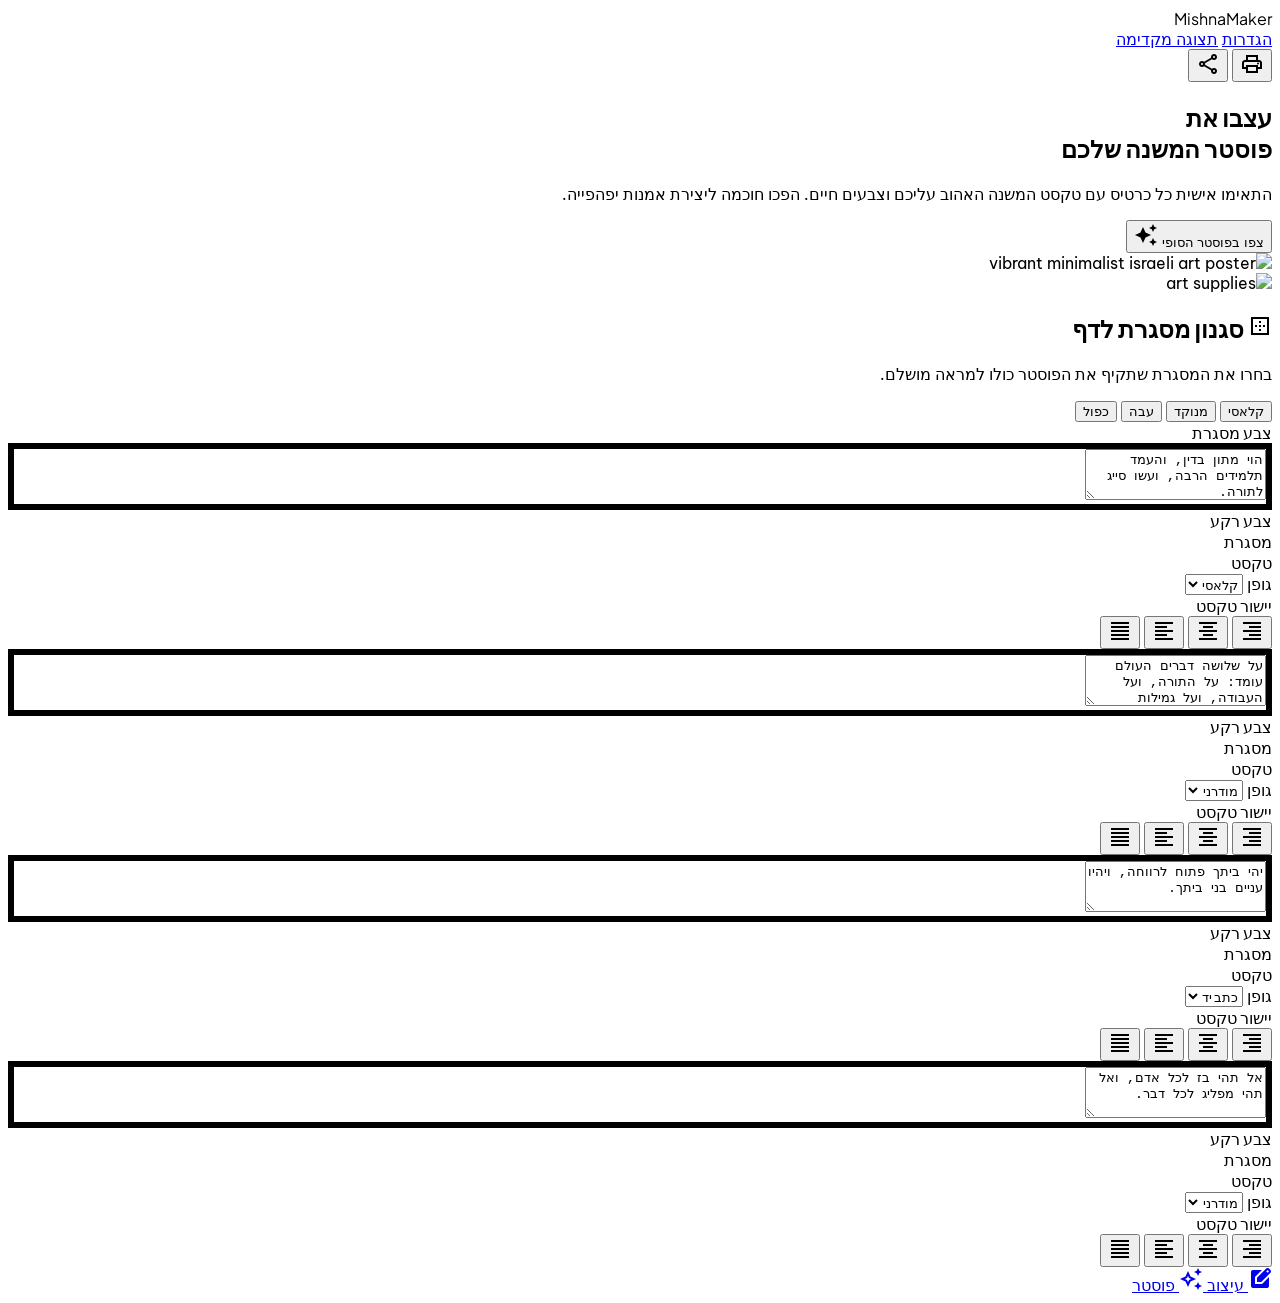
==== index.html @ 0f54ed02 "Initial commit" ====
<!DOCTYPE html>

<html dir="rtl" lang="he"><head>
<meta charset="utf-8"/>
<meta content="width=device-width, initial-scale=1.0" name="viewport"/>
<title>MishnaMaker Settings</title>
<script src="https://cdn.tailwindcss.com?plugins=forms,container-queries"></script>
<link href="https://fonts.googleapis.com/css2?family=Plus+Jakarta+Sans:wght@400;500;600;700;800&amp;family=Be+Vietnam+Pro:wght@400;500;600;700&amp;display=swap" rel="stylesheet"/>
<link href="https://fonts.googleapis.com/css2?family=Material+Symbols+Outlined:wght,FILL@100..700,0..1&amp;display=swap" rel="stylesheet"/>
<link rel="stylesheet" href="style.css">
</head>
<body class="bg-background text-on-background min-h-screen pb-32">
<!-- TopAppBar -->
<header class="bg-[#e7ffc2] dark:bg-slate-900 flex justify-between items-center px-8 py-4 w-full sticky top-0 z-40">
<div class="text-2xl font-black text-[#1f3400] dark:text-[#e7ffc2] headline-font">
        MishnaMaker
    </div>
<nav class="hidden md:flex gap-8 items-center">
<a class="font-['Plus_Jakarta_Sans'] font-bold text-lg tracking-tight text-[#3A86FF] border-b-4 border-[#3A86FF] pb-1 hover:scale-105 transition-transform duration-150" href="#">הגדרות</a>
<a class="font-['Plus_Jakarta_Sans'] font-bold text-lg tracking-tight text-[#1f3400] dark:text-slate-400 opacity-70 hover:scale-105 hover:opacity-100 transition-transform duration-150" href="#">תצוגה מקדימה</a>
</nav>
<div class="flex items-center gap-4">
<button class="text-[#3A86FF] p-2 hover:scale-105 transition-transform">
<span class="material-symbols-outlined" data-icon="print">print</span>
</button>
<button class="text-[#3A86FF] p-2 hover:scale-105 transition-transform">
<span class="material-symbols-outlined" data-icon="share">share</span>
</button>
</div>
</header>
<main class="max-w-7xl mx-auto px-6 pt-12 space-y-12">
<!-- Hero Section -->
<section class="flex flex-col md:flex-row items-center gap-12 bg-surface-container-low rounded-xl p-12 overflow-hidden relative">
<div class="flex-1 space-y-6 z-10">
<h1 class="text-5xl md:text-7xl font-extrabold headline-font text-on-background tracking-tight leading-tight">
                עצבו את <br/><span class="text-primary">פוסטר המשנה שלכם</span>
</h1>
<p class="text-xl text-on-surface-variant max-w-lg">
                התאימו אישית כל כרטיס עם טקסט המשנה האהוב עליכם וצבעים חיים. הפכו חוכמה ליצירת אמנות יפהפייה.
            </p>
<button class="bg-gradient-to-br from-primary to-primary-dim text-on-primary font-bold px-10 py-5 rounded-full text-xl shadow-xl hover:scale-105 transition-transform flex items-center gap-3">
                צפו בפוסטר הסופי
                <span class="material-symbols-outlined" data-icon="auto_awesome" style="font-variation-settings: 'FILL' 1;">auto_awesome</span>
</button>
</div>
<div class="flex-1 w-full relative">
<div class="w-full h-80 rounded-xl overflow-hidden shadow-2xl rotate-3 bg-surface-container-highest flex items-center justify-center p-8 border-4 border-outline-variant/20">
<img alt="vibrant minimalist israeli art poster" class="w-full h-full object-cover rounded-lg shadow-inner" src="https://lh3.googleusercontent.com/aida-public/[base64]"/>
</div>
<div class="absolute -bottom-6 -left-6 w-48 h-48 rounded-xl overflow-hidden shadow-2xl -rotate-6 border-8 border-white bg-white">
<img alt="art supplies" class="w-full h-full object-cover" src="https://lh3.googleusercontent.com/aida-public/[base64]"/>
</div>
</div>
</section>
<!-- Page Border Style Section -->
<section class="bg-surface-container-lowest p-8 rounded-xl shadow-lg border-2 border-outline-variant/10">
<div class="flex flex-col md:flex-row items-center gap-8">
<div class="flex-1 space-y-4">
<h2 class="text-2xl font-bold headline-font text-on-background flex items-center gap-2">
<span class="material-symbols-outlined text-primary">border_outer</span>
                    סגנון מסגרת לדף
                </h2>
<p class="text-on-surface-variant">בחרו את המסגרת שתקיף את הפוסטר כולו למראה מושלם.</p>
<div class="flex flex-wrap gap-4 pt-2">
<button class="flex flex-col items-center gap-2 p-4 rounded-xl border-4 border-primary bg-primary-container/20 transition-all hover:scale-105">
<div class="w-16 h-12 border-4 border-primary rounded-sm"></div>
<span class="font-bold text-sm">קלאסי</span>
</button>
<button class="flex flex-col items-center gap-2 p-4 rounded-xl border-2 border-outline-variant hover:border-primary transition-all hover:scale-105">
<div class="w-16 h-12 border-4 border-dotted border-secondary rounded-sm"></div>
<span class="font-bold text-sm text-on-surface-variant">מנוקד</span>
</button>
<button class="flex flex-col items-center gap-2 p-4 rounded-xl border-2 border-outline-variant hover:border-primary transition-all hover:scale-105">
<div class="w-16 h-12 border-8 border-tertiary rounded-sm"></div>
<span class="font-bold text-sm text-on-surface-variant">עבה</span>
</button>
<button class="flex flex-col items-center gap-2 p-4 rounded-xl border-2 border-outline-variant hover:border-primary transition-all hover:scale-105">
<div class="w-16 h-12 border-double border-4 border-on-background rounded-sm"></div>
<span class="font-bold text-sm text-on-surface-variant">כפול</span>
</button>
</div>
</div>
<div class="w-full md:w-1/4 space-y-4">
<div class="space-y-2">
<label class="text-xs font-bold uppercase headline-font text-on-surface-variant">צבע מסגרת</label>
<div class="flex gap-2 flex-wrap">
<div class="w-10 h-10 rounded-full bg-primary border-4 border-white shadow-sm cursor-pointer"></div>
<div class="w-10 h-10 rounded-full bg-secondary cursor-pointer"></div>
<div class="w-10 h-10 rounded-full bg-tertiary cursor-pointer"></div>
<div class="w-10 h-10 rounded-full bg-outline cursor-pointer"></div>
</div>
</div>
</div>
</div>
</section>
<!-- Grid of Mishnah Cards -->
<div class="grid grid-cols-1 lg:grid-cols-2 gap-12">
<!-- Card 1 -->
<div class="bg-surface-container-lowest p-8 rounded-xl shadow-lg border-2 border-outline-variant/10 flex flex-col gap-8 transition-all hover:shadow-2xl">
<div class="mishnah-preview bg-secondary-container border-secondary rounded-xl p-8 min-h-[200px] flex items-center justify-center text-center">
<textarea class="bg-transparent border-none focus:ring-0 text-3xl font-headline font-bold text-on-secondary-container w-full resize-none text-center h-full" rows="3">הוי מתון בדין, והעמד תלמידים הרבה, ועשו סייג לתורה.</textarea>
</div>
<div class="grid grid-cols-1 md:grid-cols-2 gap-4">
<div class="space-y-2">
<label class="text-xs font-bold uppercase headline-font text-on-surface-variant">צבע רקע</label>
<div class="flex gap-2 flex-wrap">
<div class="w-8 h-8 rounded-full bg-secondary-container border-2 border-secondary cursor-pointer"></div>
<div class="w-8 h-8 rounded-full bg-primary-container cursor-pointer"></div>
<div class="w-8 h-8 rounded-full bg-tertiary-container cursor-pointer"></div>
</div>
</div>
<div class="space-y-2">
<label class="text-xs font-bold uppercase headline-font text-on-surface-variant">מסגרת</label>
<div class="flex gap-2 flex-wrap">
<div class="w-8 h-8 rounded-lg border-4 border-secondary cursor-pointer"></div>
<div class="w-8 h-8 rounded-lg border-4 border-primary cursor-pointer"></div>
<div class="w-8 h-8 rounded-lg border-4 border-tertiary cursor-pointer"></div>
</div>
</div>
<div class="space-y-2">
<label class="text-xs font-bold uppercase headline-font text-on-surface-variant">טקסט</label>
<div class="flex gap-2 flex-wrap">
<div class="w-8 h-8 rounded-full bg-on-secondary-container cursor-pointer"></div>
<div class="w-8 h-8 rounded-full bg-on-primary-container cursor-pointer"></div>
<div class="w-8 h-8 rounded-full bg-on-background cursor-pointer"></div>
</div>
</div>
<div class="space-y-2">
<label class="text-xs font-bold uppercase headline-font text-on-surface-variant">גופן</label>
<select class="w-full bg-surface-container-low border-none rounded-lg text-sm font-bold headline-font py-2">
<option>קלאסי</option>
<option>מודרני</option>
<option>כתב יד</option>
</select>
</div><div class="space-y-2">
<label class="text-xs font-bold uppercase headline-font text-on-surface-variant">יישור טקסט</label>
<div class="flex gap-1">
<button class="p-1 rounded hover:bg-surface-container-low text-on-surface-variant" title="ימין"><span class="material-symbols-outlined text-sm">format_align_right</span></button>
<button class="p-1 rounded bg-primary-container text-primary" title="מרכז"><span class="material-symbols-outlined text-sm">format_align_center</span></button>
<button class="p-1 rounded hover:bg-surface-container-low text-on-surface-variant" title="שמאל"><span class="material-symbols-outlined text-sm">format_align_left</span></button>
<button class="p-1 rounded hover:bg-surface-container-low text-on-surface-variant" title="מיושר"><span class="material-symbols-outlined text-sm">format_align_justify</span></button>
</div>
</div>
</div>
</div>
<!-- Card 2 -->
<div class="bg-surface-container-lowest p-8 rounded-xl shadow-lg border-2 border-outline-variant/10 flex flex-col gap-8 transition-all hover:shadow-2xl translate-y-6">
<div class="mishnah-preview bg-primary-container border-primary rounded-xl p-8 min-h-[200px] flex items-center justify-center text-center">
<textarea class="bg-transparent border-none focus:ring-0 text-3xl font-headline font-bold text-on-primary-container w-full resize-none text-center h-full" rows="3">על שלושה דברים העולם עומד: על התורה, ועל העבודה, ועל גמילות חסדים.</textarea>
</div>
<div class="grid grid-cols-1 md:grid-cols-2 gap-4">
<div class="space-y-2">
<label class="text-xs font-bold uppercase headline-font text-on-surface-variant">צבע רקע</label>
<div class="flex gap-2 flex-wrap">
<div class="w-8 h-8 rounded-full bg-primary-container border-2 border-primary cursor-pointer"></div>
<div class="w-8 h-8 rounded-full bg-secondary-container cursor-pointer"></div>
<div class="w-8 h-8 rounded-full bg-tertiary-container cursor-pointer"></div>
</div>
</div>
<div class="space-y-2">
<label class="text-xs font-bold uppercase headline-font text-on-surface-variant">מסגרת</label>
<div class="flex gap-2 flex-wrap">
<div class="w-8 h-8 rounded-lg border-4 border-primary cursor-pointer"></div>
<div class="w-8 h-8 rounded-lg border-4 border-secondary cursor-pointer"></div>
<div class="w-8 h-8 rounded-lg border-4 border-on-background cursor-pointer"></div>
</div>
</div>
<div class="space-y-2">
<label class="text-xs font-bold uppercase headline-font text-on-surface-variant">טקסט</label>
<div class="flex gap-2 flex-wrap">
<div class="w-8 h-8 rounded-full bg-on-primary-container cursor-pointer"></div>
<div class="w-8 h-8 rounded-full bg-on-secondary-container cursor-pointer"></div>
<div class="w-8 h-8 rounded-full bg-on-surface cursor-pointer"></div>
</div>
</div>
<div class="space-y-2">
<label class="text-xs font-bold uppercase headline-font text-on-surface-variant">גופן</label>
<select class="w-full bg-surface-container-low border-none rounded-lg text-sm font-bold headline-font py-2">
<option>מודרני</option>
<option>קלאסי</option>
<option>כתב יד</option>
</select>
</div><div class="space-y-2">
<label class="text-xs font-bold uppercase headline-font text-on-surface-variant">יישור טקסט</label>
<div class="flex gap-1">
<button class="p-1 rounded hover:bg-surface-container-low text-on-surface-variant" title="ימין"><span class="material-symbols-outlined text-sm">format_align_right</span></button>
<button class="p-1 rounded bg-primary-container text-primary" title="מרכז"><span class="material-symbols-outlined text-sm">format_align_center</span></button>
<button class="p-1 rounded hover:bg-surface-container-low text-on-surface-variant" title="שמאל"><span class="material-symbols-outlined text-sm">format_align_left</span></button>
<button class="p-1 rounded hover:bg-surface-container-low text-on-surface-variant" title="מיושר"><span class="material-symbols-outlined text-sm">format_align_justify</span></button>
</div>
</div>
</div>
</div>
<!-- Card 3 -->
<div class="bg-surface-container-lowest p-8 rounded-xl shadow-lg border-2 border-outline-variant/10 flex flex-col gap-8 transition-all hover:shadow-2xl">
<div class="mishnah-preview bg-tertiary-container border-tertiary rounded-xl p-8 min-h-[200px] flex items-center justify-center text-center">
<textarea class="bg-transparent border-none focus:ring-0 text-3xl font-headline font-bold text-on-tertiary-container w-full resize-none text-center h-full" rows="3">יהי ביתך פתוח לרווחה, ויהיו עניים בני ביתך.</textarea>
</div>
<div class="grid grid-cols-1 md:grid-cols-2 gap-4">
<div class="space-y-2">
<label class="text-xs font-bold uppercase headline-font text-on-surface-variant">צבע רקע</label>
<div class="flex gap-2 flex-wrap">
<div class="w-8 h-8 rounded-full bg-tertiary-container border-2 border-tertiary cursor-pointer"></div>
<div class="w-8 h-8 rounded-full bg-surface-container-high cursor-pointer"></div>
<div class="w-8 h-8 rounded-full bg-error-container cursor-pointer"></div>
</div>
</div>
<div class="space-y-2">
<label class="text-xs font-bold uppercase headline-font text-on-surface-variant">מסגרת</label>
<div class="flex gap-2 flex-wrap">
<div class="w-8 h-8 rounded-lg border-4 border-tertiary cursor-pointer"></div>
<div class="w-8 h-8 rounded-lg border-4 border-outline cursor-pointer"></div>
<div class="w-8 h-8 rounded-lg border-4 border-secondary cursor-pointer"></div>
</div>
</div>
<div class="space-y-2">
<label class="text-xs font-bold uppercase headline-font text-on-surface-variant">טקסט</label>
<div class="flex gap-2 flex-wrap">
<div class="w-8 h-8 rounded-full bg-on-tertiary-container cursor-pointer"></div>
<div class="w-8 h-8 rounded-full bg-on-background cursor-pointer"></div>
<div class="w-8 h-8 rounded-full bg-primary-dim cursor-pointer"></div>
</div>
</div>
<div class="space-y-2">
<label class="text-xs font-bold uppercase headline-font text-on-surface-variant">גופן</label>
<select class="w-full bg-surface-container-low border-none rounded-lg text-sm font-bold headline-font py-2">
<option>כתב יד</option>
<option>קלאסי</option>
<option>מודרני</option>
</select>
</div><div class="space-y-2">
<label class="text-xs font-bold uppercase headline-font text-on-surface-variant">יישור טקסט</label>
<div class="flex gap-1">
<button class="p-1 rounded hover:bg-surface-container-low text-on-surface-variant" title="ימין"><span class="material-symbols-outlined text-sm">format_align_right</span></button>
<button class="p-1 rounded bg-primary-container text-primary" title="מרכז"><span class="material-symbols-outlined text-sm">format_align_center</span></button>
<button class="p-1 rounded hover:bg-surface-container-low text-on-surface-variant" title="שמאל"><span class="material-symbols-outlined text-sm">format_align_left</span></button>
<button class="p-1 rounded hover:bg-surface-container-low text-on-surface-variant" title="מיושר"><span class="material-symbols-outlined text-sm">format_align_justify</span></button>
</div>
</div>
</div>
</div>
<!-- Card 4 -->
<div class="bg-surface-container-lowest p-8 rounded-xl shadow-lg border-2 border-outline-variant/10 flex flex-col gap-8 transition-all hover:shadow-2xl translate-y-6">
<div class="mishnah-preview bg-surface-container-high border-outline rounded-xl p-8 min-h-[200px] flex items-center justify-center text-center">
<textarea class="bg-transparent border-none focus:ring-0 text-3xl font-headline font-bold text-on-surface-variant w-full resize-none text-center h-full" rows="3">אל תהי בז לכל אדם, ואל תהי מפליג לכל דבר.</textarea>
</div>
<div class="grid grid-cols-1 md:grid-cols-2 gap-4">
<div class="space-y-2">
<label class="text-xs font-bold uppercase headline-font text-on-surface-variant">צבע רקע</label>
<div class="flex gap-2 flex-wrap">
<div class="w-8 h-8 rounded-full bg-surface-container-high border-2 border-outline cursor-pointer"></div>
<div class="w-8 h-8 rounded-full bg-secondary-fixed cursor-pointer"></div>
<div class="w-8 h-8 rounded-full bg-primary-fixed cursor-pointer"></div>
</div>
</div>
<div class="space-y-2">
<label class="text-xs font-bold uppercase headline-font text-on-surface-variant">מסגרת</label>
<div class="flex gap-2 flex-wrap">
<div class="w-8 h-8 rounded-lg border-4 border-outline cursor-pointer"></div>
<div class="w-8 h-8 rounded-lg border-4 border-primary cursor-pointer"></div>
<div class="w-8 h-8 rounded-lg border-4 border-secondary cursor-pointer"></div>
</div>
</div>
<div class="space-y-2">
<label class="text-xs font-bold uppercase headline-font text-on-surface-variant">טקסט</label>
<div class="flex gap-2 flex-wrap">
<div class="w-8 h-8 rounded-full bg-on-surface-variant cursor-pointer"></div>
<div class="w-8 h-8 rounded-full bg-on-primary-fixed cursor-pointer"></div>
<div class="w-8 h-8 rounded-full bg-on-background cursor-pointer"></div>
</div>
</div>
<div class="space-y-2">
<label class="text-xs font-bold uppercase headline-font text-on-surface-variant">גופן</label>
<select class="w-full bg-surface-container-low border-none rounded-lg text-sm font-bold headline-font py-2">
<option>מודרני</option>
<option>קלאסי</option>
<option>כתב יד</option>
</select>
</div><div class="space-y-2">
<label class="text-xs font-bold uppercase headline-font text-on-surface-variant">יישור טקסט</label>
<div class="flex gap-1">
<button class="p-1 rounded hover:bg-surface-container-low text-on-surface-variant" title="ימין"><span class="material-symbols-outlined text-sm">format_align_right</span></button>
<button class="p-1 rounded bg-primary-container text-primary" title="מרכז"><span class="material-symbols-outlined text-sm">format_align_center</span></button>
<button class="p-1 rounded hover:bg-surface-container-low text-on-surface-variant" title="שמאל"><span class="material-symbols-outlined text-sm">format_align_left</span></button>
<button class="p-1 rounded hover:bg-surface-container-low text-on-surface-variant" title="מיושר"><span class="material-symbols-outlined text-sm">format_align_justify</span></button>
</div>
</div>
</div>
</div>
</div>
</main>
<!-- BottomNavBar -->
<nav class="md:hidden fixed bottom-0 left-0 w-full z-50 flex justify-around items-center px-6 pb-6 pt-2 bg-white/70 dark:bg-slate-900/70 backdrop-blur-xl shadow-[0_-20px_40px_rgba(31,52,0,0.08)] rounded-t-[3rem]">
<a class="flex flex-col items-center justify-center bg-[#b0ff35] text-[#1f3400] rounded-full px-6 py-2 transition-colors font-['Plus_Jakarta_Sans'] font-bold text-[10px] uppercase" href="#">
<span class="material-symbols-outlined" data-icon="edit_square" style="font-variation-settings: 'FILL' 1;">edit_square</span>
<span>עיצוב</span>
</a>
<a class="flex flex-col items-center justify-center text-[#1f3400] opacity-40 hover:bg-[#d3ff95] transition-colors font-['Plus_Jakarta_Sans'] font-bold text-[10px] uppercase" href="#">
<span class="material-symbols-outlined" data-icon="auto_awesome">auto_awesome</span>
<span>פוסטר</span>
</a>
</nav>
<script src="script.js"></script>
</body></html>
---- style.css ----
body { font-family: 'Be Vietnam Pro', sans-serif; }
.headline-font { font-family: 'Plus Jakarta Sans', sans-serif; }
.material-symbols-outlined {
    font-variation-settings: 'FILL' 0, 'wght' 400, 'GRAD' 0, 'opsz' 24;
}
.mishnah-preview {
    border-style: solid;
    border-width: 6px;
}
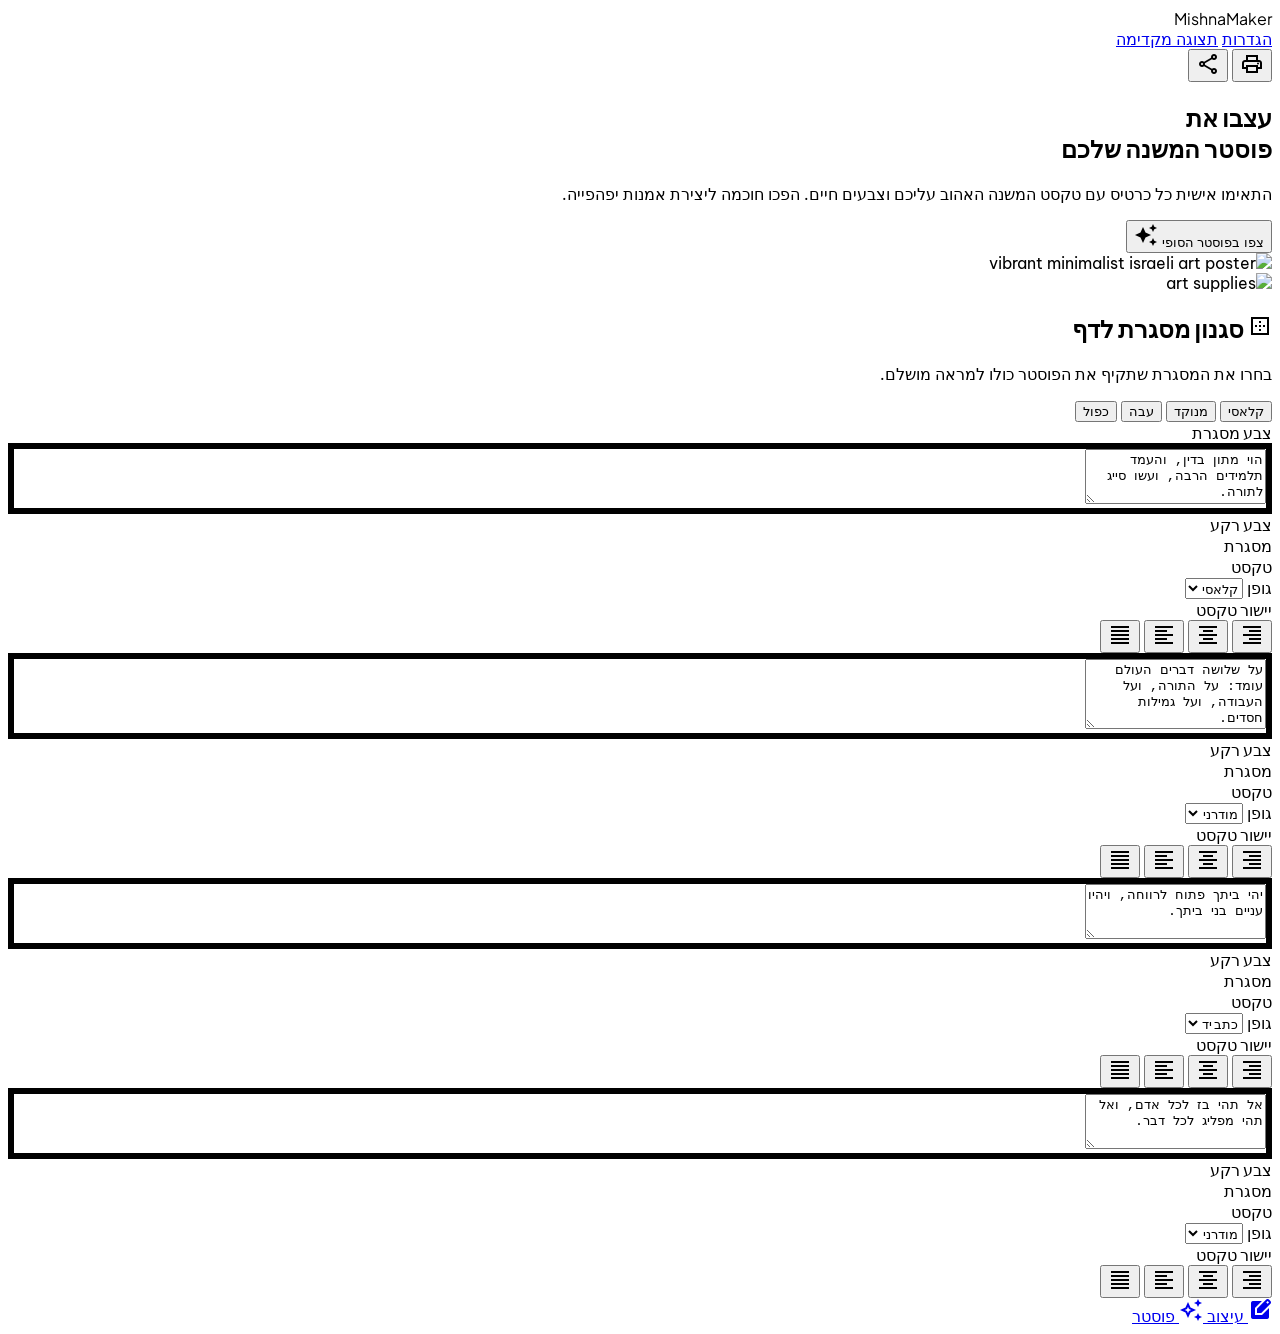
==== commit 8dc45e80: "Make page interactive" ====
--- a/index.html
+++ b/index.html
@@ -1,304 +1,310 @@
+
 <!DOCTYPE html>
-
-<html dir="rtl" lang="he"><head>
-<meta charset="utf-8"/>
-<meta content="width=device-width, initial-scale=1.0" name="viewport"/>
-<title>MishnaMaker Settings</title>
-<script src="https://cdn.tailwindcss.com?plugins=forms,container-queries"></script>
-<link href="https://fonts.googleapis.com/css2?family=Plus+Jakarta+Sans:wght@400;500;600;700;800&amp;family=Be+Vietnam+Pro:wght@400;500;600;700&amp;display=swap" rel="stylesheet"/>
-<link href="https://fonts.googleapis.com/css2?family=Material+Symbols+Outlined:wght,FILL@100..700,0..1&amp;display=swap" rel="stylesheet"/>
-<link rel="stylesheet" href="style.css">
+<html dir="rtl" lang="he">
+<head>
+    <meta charset="utf-8"/>
+    <meta content="width=device-width, initial-scale=1.0" name="viewport"/>
+    <title>MishnaMaker Settings</title>
+    <script src="https://cdn.tailwindcss.com?plugins=forms,container-queries"></script>
+    <link href="https://fonts.googleapis.com/css2?family=Plus+Jakarta+Sans:wght@400;500;600;700;800&family=Be+Vietnam+Pro:wght@400;500;600;700&display=swap" rel="stylesheet"/>
+    <link href="https://fonts.googleapis.com/css2?family=Material+Symbols+Outlined:wght,FILL@100..700,0..1&display=swap" rel="stylesheet"/>
+    <link rel="stylesheet" href="style.css">
 </head>
 <body class="bg-background text-on-background min-h-screen pb-32">
 <!-- TopAppBar -->
 <header class="bg-[#e7ffc2] dark:bg-slate-900 flex justify-between items-center px-8 py-4 w-full sticky top-0 z-40">
-<div class="text-2xl font-black text-[#1f3400] dark:text-[#e7ffc2] headline-font">
+    <div class="text-2xl font-black text-[#1f3400] dark:text-[#e7ffc2] headline-font">
         MishnaMaker
     </div>
-<nav class="hidden md:flex gap-8 items-center">
-<a class="font-['Plus_Jakarta_Sans'] font-bold text-lg tracking-tight text-[#3A86FF] border-b-4 border-[#3A86FF] pb-1 hover:scale-105 transition-transform duration-150" href="#">הגדרות</a>
-<a class="font-['Plus_Jakarta_Sans'] font-bold text-lg tracking-tight text-[#1f3400] dark:text-slate-400 opacity-70 hover:scale-105 hover:opacity-100 transition-transform duration-150" href="#">תצוגה מקדימה</a>
-</nav>
-<div class="flex items-center gap-4">
-<button class="text-[#3A86FF] p-2 hover:scale-105 transition-transform">
-<span class="material-symbols-outlined" data-icon="print">print</span>
-</button>
-<button class="text-[#3A86FF] p-2 hover:scale-105 transition-transform">
-<span class="material-symbols-outlined" data-icon="share">share</span>
-</button>
-</div>
+    <nav class="hidden md:flex gap-8 items-center">
+        <a class="font-['Plus_Jakarta_Sans'] font-bold text-lg tracking-tight text-[#3A86FF] border-b-4 border-[#3A86FF] pb-1 hover:scale-105 transition-transform duration-150" href="#">הגדרות</a>
+        <a class="font-['Plus_Jakarta_Sans'] font-bold text-lg tracking-tight text-[#1f3400] dark:text-slate-400 opacity-70 hover:scale-105 hover:opacity-100 transition-transform duration-150" href="print.html">תצוגה מקדימה</a>
+    </nav>
+    <div class="flex items-center gap-4">
+        <button class="text-[#3A86FF] p-2 hover:scale-105 transition-transform" onclick="window.print()">
+            <span class="material-symbols-outlined" data-icon="print">print</span>
+        </button>
+        <button class="text-[#3A86FF] p-2 hover:scale-105 transition-transform" onclick="navigator.share({url: window.location.href})">
+            <span class="material-symbols-outlined" data-icon="share">share</span>
+        </button>
+    </div>
 </header>
 <main class="max-w-7xl mx-auto px-6 pt-12 space-y-12">
-<!-- Hero Section -->
-<section class="flex flex-col md:flex-row items-center gap-12 bg-surface-container-low rounded-xl p-12 overflow-hidden relative">
-<div class="flex-1 space-y-6 z-10">
-<h1 class="text-5xl md:text-7xl font-extrabold headline-font text-on-background tracking-tight leading-tight">
+    <!-- Hero Section -->
+    <section class="flex flex-col md:flex-row items-center gap-12 bg-surface-container-low rounded-xl p-12 overflow-hidden relative">
+        <div class="flex-1 space-y-6 z-10">
+            <h1 class="text-5xl md:text-7xl font-extrabold headline-font text-on-background tracking-tight leading-tight">
                 עצבו את <br/><span class="text-primary">פוסטר המשנה שלכם</span>
-</h1>
-<p class="text-xl text-on-surface-variant max-w-lg">
+            </h1>
+            <p class="text-xl text-on-surface-variant max-w-lg">
                 התאימו אישית כל כרטיס עם טקסט המשנה האהוב עליכם וצבעים חיים. הפכו חוכמה ליצירת אמנות יפהפייה.
             </p>
-<button class="bg-gradient-to-br from-primary to-primary-dim text-on-primary font-bold px-10 py-5 rounded-full text-xl shadow-xl hover:scale-105 transition-transform flex items-center gap-3">
+            <button class="show-poster-button bg-gradient-to-br from-primary to-primary-dim text-on-primary font-bold px-10 py-5 rounded-full text-xl shadow-xl hover:scale-105 transition-transform flex items-center gap-3">
                 צפו בפוסטר הסופי
                 <span class="material-symbols-outlined" data-icon="auto_awesome" style="font-variation-settings: 'FILL' 1;">auto_awesome</span>
-</button>
-</div>
-<div class="flex-1 w-full relative">
-<div class="w-full h-80 rounded-xl overflow-hidden shadow-2xl rotate-3 bg-surface-container-highest flex items-center justify-center p-8 border-4 border-outline-variant/20">
-<img alt="vibrant minimalist israeli art poster" class="w-full h-full object-cover rounded-lg shadow-inner" src="https://lh3.googleusercontent.com/aida-public/[base64]"/>
-</div>
-<div class="absolute -bottom-6 -left-6 w-48 h-48 rounded-xl overflow-hidden shadow-2xl -rotate-6 border-8 border-white bg-white">
-<img alt="art supplies" class="w-full h-full object-cover" src="https://lh3.googleusercontent.com/aida-public/[base64]"/>
-</div>
-</div>
-</section>
-<!-- Page Border Style Section -->
-<section class="bg-surface-container-lowest p-8 rounded-xl shadow-lg border-2 border-outline-variant/10">
-<div class="flex flex-col md:flex-row items-center gap-8">
-<div class="flex-1 space-y-4">
-<h2 class="text-2xl font-bold headline-font text-on-background flex items-center gap-2">
-<span class="material-symbols-outlined text-primary">border_outer</span>
+            </button>
+        </div>
+        <div class="flex-1 w-full relative">
+            <div class="w-full h-80 rounded-xl overflow-hidden shadow-2xl rotate-3 bg-surface-container-highest flex items-center justify-center p-8 border-4 border-outline-variant/20">
+                <img alt="vibrant minimalist israeli art poster" class="w-full h-full object-cover rounded-lg shadow-inner" src="https://lh3.googleusercontent.com/aida-public/[base64]"/>
+            </div>
+            <div class="absolute -bottom-6 -left-6 w-48 h-48 rounded-xl overflow-hidden shadow-2xl -rotate-6 border-8 border-white bg-white">
+                <img alt="art supplies" class="w-full h-full object-cover" src="https://lh3.googleusercontent.com/aida-public/[base64]"/>
+            </div>
+        </div>
+    </section>
+    <!-- Page Border Style Section -->
+    <section class="bg-surface-container-lowest p-8 rounded-xl shadow-lg border-2 border-outline-variant/10">
+        <div class="flex flex-col md:flex-row items-center gap-8">
+            <div class="flex-1 space-y-4">
+                <h2 class="text-2xl font-bold headline-font text-on-background flex items-center gap-2">
+                    <span class="material-symbols-outlined text-primary">border_outer</span>
                     סגנון מסגרת לדף
                 </h2>
-<p class="text-on-surface-variant">בחרו את המסגרת שתקיף את הפוסטר כולו למראה מושלם.</p>
-<div class="flex flex-wrap gap-4 pt-2">
-<button class="flex flex-col items-center gap-2 p-4 rounded-xl border-4 border-primary bg-primary-container/20 transition-all hover:scale-105">
-<div class="w-16 h-12 border-4 border-primary rounded-sm"></div>
-<span class="font-bold text-sm">קלאסי</span>
-</button>
-<button class="flex flex-col items-center gap-2 p-4 rounded-xl border-2 border-outline-variant hover:border-primary transition-all hover:scale-105">
-<div class="w-16 h-12 border-4 border-dotted border-secondary rounded-sm"></div>
-<span class="font-bold text-sm text-on-surface-variant">מנוקד</span>
-</button>
-<button class="flex flex-col items-center gap-2 p-4 rounded-xl border-2 border-outline-variant hover:border-primary transition-all hover:scale-105">
-<div class="w-16 h-12 border-8 border-tertiary rounded-sm"></div>
-<span class="font-bold text-sm text-on-surface-variant">עבה</span>
-</button>
-<button class="flex flex-col items-center gap-2 p-4 rounded-xl border-2 border-outline-variant hover:border-primary transition-all hover:scale-105">
-<div class="w-16 h-12 border-double border-4 border-on-background rounded-sm"></div>
-<span class="font-bold text-sm text-on-surface-variant">כפול</span>
-</button>
-</div>
-</div>
-<div class="w-full md:w-1/4 space-y-4">
-<div class="space-y-2">
-<label class="text-xs font-bold uppercase headline-font text-on-surface-variant">צבע מסגרת</label>
-<div class="flex gap-2 flex-wrap">
-<div class="w-10 h-10 rounded-full bg-primary border-4 border-white shadow-sm cursor-pointer"></div>
-<div class="w-10 h-10 rounded-full bg-secondary cursor-pointer"></div>
-<div class="w-10 h-10 rounded-full bg-tertiary cursor-pointer"></div>
-<div class="w-10 h-10 rounded-full bg-outline cursor-pointer"></div>
-</div>
-</div>
-</div>
-</div>
-</section>
-<!-- Grid of Mishnah Cards -->
-<div class="grid grid-cols-1 lg:grid-cols-2 gap-12">
-<!-- Card 1 -->
-<div class="bg-surface-container-lowest p-8 rounded-xl shadow-lg border-2 border-outline-variant/10 flex flex-col gap-8 transition-all hover:shadow-2xl">
-<div class="mishnah-preview bg-secondary-container border-secondary rounded-xl p-8 min-h-[200px] flex items-center justify-center text-center">
-<textarea class="bg-transparent border-none focus:ring-0 text-3xl font-headline font-bold text-on-secondary-container w-full resize-none text-center h-full" rows="3">הוי מתון בדין, והעמד תלמידים הרבה, ועשו סייג לתורה.</textarea>
-</div>
-<div class="grid grid-cols-1 md:grid-cols-2 gap-4">
-<div class="space-y-2">
-<label class="text-xs font-bold uppercase headline-font text-on-surface-variant">צבע רקע</label>
-<div class="flex gap-2 flex-wrap">
-<div class="w-8 h-8 rounded-full bg-secondary-container border-2 border-secondary cursor-pointer"></div>
-<div class="w-8 h-8 rounded-full bg-primary-container cursor-pointer"></div>
-<div class="w-8 h-8 rounded-full bg-tertiary-container cursor-pointer"></div>
-</div>
-</div>
-<div class="space-y-2">
-<label class="text-xs font-bold uppercase headline-font text-on-surface-variant">מסגרת</label>
-<div class="flex gap-2 flex-wrap">
-<div class="w-8 h-8 rounded-lg border-4 border-secondary cursor-pointer"></div>
-<div class="w-8 h-8 rounded-lg border-4 border-primary cursor-pointer"></div>
-<div class="w-8 h-8 rounded-lg border-4 border-tertiary cursor-pointer"></div>
-</div>
-</div>
-<div class="space-y-2">
-<label class="text-xs font-bold uppercase headline-font text-on-surface-variant">טקסט</label>
-<div class="flex gap-2 flex-wrap">
-<div class="w-8 h-8 rounded-full bg-on-secondary-container cursor-pointer"></div>
-<div class="w-8 h-8 rounded-full bg-on-primary-container cursor-pointer"></div>
-<div class="w-8 h-8 rounded-full bg-on-background cursor-pointer"></div>
-</div>
-</div>
-<div class="space-y-2">
-<label class="text-xs font-bold uppercase headline-font text-on-surface-variant">גופן</label>
-<select class="w-full bg-surface-container-low border-none rounded-lg text-sm font-bold headline-font py-2">
-<option>קלאסי</option>
-<option>מודרני</option>
-<option>כתב יד</option>
-</select>
-</div><div class="space-y-2">
-<label class="text-xs font-bold uppercase headline-font text-on-surface-variant">יישור טקסט</label>
-<div class="flex gap-1">
-<button class="p-1 rounded hover:bg-surface-container-low text-on-surface-variant" title="ימין"><span class="material-symbols-outlined text-sm">format_align_right</span></button>
-<button class="p-1 rounded bg-primary-container text-primary" title="מרכז"><span class="material-symbols-outlined text-sm">format_align_center</span></button>
-<button class="p-1 rounded hover:bg-surface-container-low text-on-surface-variant" title="שמאל"><span class="material-symbols-outlined text-sm">format_align_left</span></button>
-<button class="p-1 rounded hover:bg-surface-container-low text-on-surface-variant" title="מיושר"><span class="material-symbols-outlined text-sm">format_align_justify</span></button>
-</div>
-</div>
-</div>
-</div>
-<!-- Card 2 -->
-<div class="bg-surface-container-lowest p-8 rounded-xl shadow-lg border-2 border-outline-variant/10 flex flex-col gap-8 transition-all hover:shadow-2xl translate-y-6">
-<div class="mishnah-preview bg-primary-container border-primary rounded-xl p-8 min-h-[200px] flex items-center justify-center text-center">
-<textarea class="bg-transparent border-none focus:ring-0 text-3xl font-headline font-bold text-on-primary-container w-full resize-none text-center h-full" rows="3">על שלושה דברים העולם עומד: על התורה, ועל העבודה, ועל גמילות חסדים.</textarea>
-</div>
-<div class="grid grid-cols-1 md:grid-cols-2 gap-4">
-<div class="space-y-2">
-<label class="text-xs font-bold uppercase headline-font text-on-surface-variant">צבע רקע</label>
-<div class="flex gap-2 flex-wrap">
-<div class="w-8 h-8 rounded-full bg-primary-container border-2 border-primary cursor-pointer"></div>
-<div class="w-8 h-8 rounded-full bg-secondary-container cursor-pointer"></div>
-<div class="w-8 h-8 rounded-full bg-tertiary-container cursor-pointer"></div>
-</div>
-</div>
-<div class="space-y-2">
-<label class="text-xs font-bold uppercase headline-font text-on-surface-variant">מסגרת</label>
-<div class="flex gap-2 flex-wrap">
-<div class="w-8 h-8 rounded-lg border-4 border-primary cursor-pointer"></div>
-<div class="w-8 h-8 rounded-lg border-4 border-secondary cursor-pointer"></div>
-<div class="w-8 h-8 rounded-lg border-4 border-on-background cursor-pointer"></div>
-</div>
-</div>
-<div class="space-y-2">
-<label class="text-xs font-bold uppercase headline-font text-on-surface-variant">טקסט</label>
-<div class="flex gap-2 flex-wrap">
-<div class="w-8 h-8 rounded-full bg-on-primary-container cursor-pointer"></div>
-<div class="w-8 h-8 rounded-full bg-on-secondary-container cursor-pointer"></div>
-<div class="w-8 h-8 rounded-full bg-on-surface cursor-pointer"></div>
-</div>
-</div>
-<div class="space-y-2">
-<label class="text-xs font-bold uppercase headline-font text-on-surface-variant">גופן</label>
-<select class="w-full bg-surface-container-low border-none rounded-lg text-sm font-bold headline-font py-2">
-<option>מודרני</option>
-<option>קלאסי</option>
-<option>כתב יד</option>
-</select>
-</div><div class="space-y-2">
-<label class="text-xs font-bold uppercase headline-font text-on-surface-variant">יישור טקסט</label>
-<div class="flex gap-1">
-<button class="p-1 rounded hover:bg-surface-container-low text-on-surface-variant" title="ימין"><span class="material-symbols-outlined text-sm">format_align_right</span></button>
-<button class="p-1 rounded bg-primary-container text-primary" title="מרכז"><span class="material-symbols-outlined text-sm">format_align_center</span></button>
-<button class="p-1 rounded hover:bg-surface-container-low text-on-surface-variant" title="שמאל"><span class="material-symbols-outlined text-sm">format_align_left</span></button>
-<button class="p-1 rounded hover:bg-surface-container-low text-on-surface-variant" title="מיושר"><span class="material-symbols-outlined text-sm">format_align_justify</span></button>
-</div>
-</div>
-</div>
-</div>
-<!-- Card 3 -->
-<div class="bg-surface-container-lowest p-8 rounded-xl shadow-lg border-2 border-outline-variant/10 flex flex-col gap-8 transition-all hover:shadow-2xl">
-<div class="mishnah-preview bg-tertiary-container border-tertiary rounded-xl p-8 min-h-[200px] flex items-center justify-center text-center">
-<textarea class="bg-transparent border-none focus:ring-0 text-3xl font-headline font-bold text-on-tertiary-container w-full resize-none text-center h-full" rows="3">יהי ביתך פתוח לרווחה, ויהיו עניים בני ביתך.</textarea>
-</div>
-<div class="grid grid-cols-1 md:grid-cols-2 gap-4">
-<div class="space-y-2">
-<label class="text-xs font-bold uppercase headline-font text-on-surface-variant">צבע רקע</label>
-<div class="flex gap-2 flex-wrap">
-<div class="w-8 h-8 rounded-full bg-tertiary-container border-2 border-tertiary cursor-pointer"></div>
-<div class="w-8 h-8 rounded-full bg-surface-container-high cursor-pointer"></div>
-<div class="w-8 h-8 rounded-full bg-error-container cursor-pointer"></div>
-</div>
-</div>
-<div class="space-y-2">
-<label class="text-xs font-bold uppercase headline-font text-on-surface-variant">מסגרת</label>
-<div class="flex gap-2 flex-wrap">
-<div class="w-8 h-8 rounded-lg border-4 border-tertiary cursor-pointer"></div>
-<div class="w-8 h-8 rounded-lg border-4 border-outline cursor-pointer"></div>
-<div class="w-8 h-8 rounded-lg border-4 border-secondary cursor-pointer"></div>
-</div>
-</div>
-<div class="space-y-2">
-<label class="text-xs font-bold uppercase headline-font text-on-surface-variant">טקסט</label>
-<div class="flex gap-2 flex-wrap">
-<div class="w-8 h-8 rounded-full bg-on-tertiary-container cursor-pointer"></div>
-<div class="w-8 h-8 rounded-full bg-on-background cursor-pointer"></div>
-<div class="w-8 h-8 rounded-full bg-primary-dim cursor-pointer"></div>
-</div>
-</div>
-<div class="space-y-2">
-<label class="text-xs font-bold uppercase headline-font text-on-surface-variant">גופן</label>
-<select class="w-full bg-surface-container-low border-none rounded-lg text-sm font-bold headline-font py-2">
-<option>כתב יד</option>
-<option>קלאסי</option>
-<option>מודרני</option>
-</select>
-</div><div class="space-y-2">
-<label class="text-xs font-bold uppercase headline-font text-on-surface-variant">יישור טקסט</label>
-<div class="flex gap-1">
-<button class="p-1 rounded hover:bg-surface-container-low text-on-surface-variant" title="ימין"><span class="material-symbols-outlined text-sm">format_align_right</span></button>
-<button class="p-1 rounded bg-primary-container text-primary" title="מרכז"><span class="material-symbols-outlined text-sm">format_align_center</span></button>
-<button class="p-1 rounded hover:bg-surface-container-low text-on-surface-variant" title="שמאל"><span class="material-symbols-outlined text-sm">format_align_left</span></button>
-<button class="p-1 rounded hover:bg-surface-container-low text-on-surface-variant" title="מיושר"><span class="material-symbols-outlined text-sm">format_align_justify</span></button>
-</div>
-</div>
-</div>
-</div>
-<!-- Card 4 -->
-<div class="bg-surface-container-lowest p-8 rounded-xl shadow-lg border-2 border-outline-variant/10 flex flex-col gap-8 transition-all hover:shadow-2xl translate-y-6">
-<div class="mishnah-preview bg-surface-container-high border-outline rounded-xl p-8 min-h-[200px] flex items-center justify-center text-center">
-<textarea class="bg-transparent border-none focus:ring-0 text-3xl font-headline font-bold text-on-surface-variant w-full resize-none text-center h-full" rows="3">אל תהי בז לכל אדם, ואל תהי מפליג לכל דבר.</textarea>
-</div>
-<div class="grid grid-cols-1 md:grid-cols-2 gap-4">
-<div class="space-y-2">
-<label class="text-xs font-bold uppercase headline-font text-on-surface-variant">צבע רקע</label>
-<div class="flex gap-2 flex-wrap">
-<div class="w-8 h-8 rounded-full bg-surface-container-high border-2 border-outline cursor-pointer"></div>
-<div class="w-8 h-8 rounded-full bg-secondary-fixed cursor-pointer"></div>
-<div class="w-8 h-8 rounded-full bg-primary-fixed cursor-pointer"></div>
-</div>
-</div>
-<div class="space-y-2">
-<label class="text-xs font-bold uppercase headline-font text-on-surface-variant">מסגרת</label>
-<div class="flex gap-2 flex-wrap">
-<div class="w-8 h-8 rounded-lg border-4 border-outline cursor-pointer"></div>
-<div class="w-8 h-8 rounded-lg border-4 border-primary cursor-pointer"></div>
-<div class="w-8 h-8 rounded-lg border-4 border-secondary cursor-pointer"></div>
-</div>
-</div>
-<div class="space-y-2">
-<label class="text-xs font-bold uppercase headline-font text-on-surface-variant">טקסט</label>
-<div class="flex gap-2 flex-wrap">
-<div class="w-8 h-8 rounded-full bg-on-surface-variant cursor-pointer"></div>
-<div class="w-8 h-8 rounded-full bg-on-primary-fixed cursor-pointer"></div>
-<div class="w-8 h-8 rounded-full bg-on-background cursor-pointer"></div>
-</div>
-</div>
-<div class="space-y-2">
-<label class="text-xs font-bold uppercase headline-font text-on-surface-variant">גופן</label>
-<select class="w-full bg-surface-container-low border-none rounded-lg text-sm font-bold headline-font py-2">
-<option>מודרני</option>
-<option>קלאסי</option>
-<option>כתב יד</option>
-</select>
-</div><div class="space-y-2">
-<label class="text-xs font-bold uppercase headline-font text-on-surface-variant">יישור טקסט</label>
-<div class="flex gap-1">
-<button class="p-1 rounded hover:bg-surface-container-low text-on-surface-variant" title="ימין"><span class="material-symbols-outlined text-sm">format_align_right</span></button>
-<button class="p-1 rounded bg-primary-container text-primary" title="מרכז"><span class="material-symbols-outlined text-sm">format_align_center</span></button>
-<button class="p-1 rounded hover:bg-surface-container-low text-on-surface-variant" title="שמאל"><span class="material-symbols-outlined text-sm">format_align_left</span></button>
-<button class="p-1 rounded hover:bg-surface-container-low text-on-surface-variant" title="מיושר"><span class="material-symbols-outlined text-sm">format_align_justify</span></button>
-</div>
-</div>
-</div>
-</div>
-</div>
+                <p class="text-on-surface-variant">בחרו את המסגרת שתקיף את הפוסטר כולו למראה מושלם.</p>
+                <div class="flex flex-wrap gap-4 pt-2">
+                    <button class="flex flex-col items-center gap-2 p-4 rounded-xl border-4 border-primary bg-primary-container/20 transition-all hover:scale-105">
+                        <div class="w-16 h-12 border-4 border-primary rounded-sm"></div>
+                        <span class="font-bold text-sm">קלאסי</span>
+                    </button>
+                    <button class="flex flex-col items-center gap-2 p-4 rounded-xl border-2 border-outline-variant hover:border-primary transition-all hover:scale-105">
+                        <div class="w-16 h-12 border-4 border-dotted border-secondary rounded-sm"></div>
+                        <span class="font-bold text-sm text-on-surface-variant">מנוקד</span>
+                    </button>
+                    <button class="flex flex-col items-center gap-2 p-4 rounded-xl border-2 border-outline-variant hover:border-primary transition-all hover:scale-105">
+                        <div class="w-16 h-12 border-8 border-tertiary rounded-sm"></div>
+                        <span class="font-bold text-sm text-on-surface-variant">עבה</span>
+                    </button>
+                    <button class="flex flex-col items-center gap-2 p-4 rounded-xl border-2 border-outline-variant hover:border-primary transition-all hover:scale-105">
+                        <div class="w-16 h-12 border-double border-4 border-on-background rounded-sm"></div>
+                        <span class="font-bold text-sm text-on-surface-variant">כפול</span>
+                    </button>
+                </div>
+            </div>
+            <div class="w-full md:w-1/4 space-y-4">
+                <div class="space-y-2">
+                    <label class="text-xs font-bold uppercase headline-font text-on-surface-variant">צבע מסגרת</label>
+                    <div class="flex gap-2 flex-wrap">
+                        <div class="w-10 h-10 rounded-full bg-primary border-4 border-white shadow-sm cursor-pointer"></div>
+                        <div class="w-10 h-10 rounded-full bg-secondary cursor-pointer"></div>
+                        <div class="w-10 h-10 rounded-full bg-tertiary cursor-pointer"></div>
+                        <div class="w-10 h-10 rounded-full bg-outline cursor-pointer"></div>
+                    </div>
+                </div>
+            </div>
+        </div>
+    </section>
+    <!-- Grid of Mishnah Cards -->
+    <div class="grid grid-cols-1 lg:grid-cols-2 gap-12">
+        <!-- Card 1 -->
+        <div id="card1" class="bg-surface-container-lowest p-8 rounded-xl shadow-lg border-2 border-outline-variant/10 flex flex-col gap-8 transition-all hover:shadow-2xl">
+            <div class="mishnah-preview bg-secondary-container border-secondary rounded-xl p-8 min-h-[200px] flex items-center justify-center text-center">
+                <textarea class="bg-transparent border-none focus:ring-0 text-3xl font-headline font-bold text-on-secondary-container w-full resize-none text-center h-full" rows="3">הוי מתון בדין, והעמד תלמידים הרבה, ועשו סייג לתורה.</textarea>
+            </div>
+            <div class="grid grid-cols-1 md:grid-cols-2 gap-4">
+                <div class="space-y-2">
+                    <label class="text-xs font-bold uppercase headline-font text-on-surface-variant">צבע רקע</label>
+                    <div class="flex gap-2 flex-wrap">
+                        <div data-color="var(--color-secondary-container)" data-target="#card1 .mishnah-preview" data-property="backgroundColor" class="w-8 h-8 rounded-full bg-secondary-container border-2 border-secondary cursor-pointer"></div>
+                        <div data-color="var(--color-primary-container)" data-target="#card1 .mishnah-preview" data-property="backgroundColor" class="w-8 h-8 rounded-full bg-primary-container cursor-pointer"></div>
+                        <div data-color="var(--color-tertiary-container)" data-target="#card1 .mishnah-preview" data-property="backgroundColor" class="w-8 h-8 rounded-full bg-tertiary-container cursor-pointer"></div>
+                    </div>
+                </div>
+                <div class="space-y-2">
+                    <label class="text-xs font-bold uppercase headline-font text-on-surface-variant">מסגרת</label>
+                    <div class="flex gap-2 flex-wrap">
+                        <div data-color="var(--color-secondary)" data-target="#card1 .mishnah-preview" data-property="borderColor" class="w-8 h-8 rounded-lg border-4 border-secondary cursor-pointer"></div>
+                        <div data-color="var(--color-primary)" data-target="#card1 .mishnah-preview" data-property="borderColor" class="w-8 h-8 rounded-lg border-4 border-primary cursor-pointer"></div>
+                        <div data-color="var(--color-tertiary)" data-target="#card1 .mishnah-preview" data-property="borderColor" class="w-8 h-8 rounded-lg border-4 border-tertiary cursor-pointer"></div>
+                    </div>
+                </div>
+                <div class="space-y-2">
+                    <label class="text-xs font-bold uppercase headline-font text-on-surface-variant">טקסט</label>
+                    <div class="flex gap-2 flex-wrap">
+                        <div data-color="var(--color-on-secondary-container)" data-target="#card1 .mishnah-preview textarea" data-property="color" class="w-8 h-8 rounded-full bg-on-secondary-container cursor-pointer"></div>
+                        <div data-color="var(--color-on-primary-container)" data-target="#card1 .mishnah-preview textarea" data-property="color" class="w-8 h-8 rounded-full bg-on-primary-container cursor-pointer"></div>
+                        <div data-color="var(--color-on-background)" data-target="#card1 .mishnah-preview textarea" data-property="color" class="w-8 h-8 rounded-full bg-on-background cursor-pointer"></div>
+                    </div>
+                </div>
+                <div class="space-y-2">
+                    <label class="text-xs font-bold uppercase headline-font text-on-surface-variant">גופן</label>
+                    <select data-target="#card1 .mishnah-preview textarea" class="w-full bg-surface-container-low border-none rounded-lg text-sm font-bold headline-font py-2">
+                        <option value="'Plus Jakarta Sans'">קלאסי</option>
+                        <option value="'Be Vietnam Pro'">מודרני</option>
+                        <option value="cursive">כתב יד</option>
+                    </select>
+                </div>
+                <div class="space-y-2">
+                    <label class="text-xs font-bold uppercase headline-font text-on-surface-variant">יישור טקסט</label>
+                    <div class="flex gap-1">
+                        <button data-align="right" data-target="#card1 .mishnah-preview textarea" class="p-1 rounded hover:bg-surface-container-low text-on-surface-variant" title="ימין"><span class="material-symbols-outlined text-sm">format_align_right</span></button>
+                        <button data-align="center" data-target="#card1 .mishnah-preview textarea" class="p-1 rounded bg-primary-container text-primary" title="מרכז"><span class="material-symbols-outlined text-sm">format_align_center</span></button>
+                        <button data-align="left" data-target="#card1 .mishnah-preview textarea" class="p-1 rounded hover:bg-surface-container-low text-on-surface-variant" title="שמאל"><span class="material-symbols-outlined text-sm">format_align_left</span></button>
+                        <button data-align="justify" data-target="#card1 .mishnah-preview textarea" class="p-1 rounded hover:bg-surface-container-low text-on-surface-variant" title="מיושר"><span class="material-symbols-outlined text-sm">format_align_justify</span></button>
+                    </div>
+                </div>
+            </div>
+        </div>
+        <!-- Card 2 -->
+        <div id="card2" class="bg-surface-container-lowest p-8 rounded-xl shadow-lg border-2 border-outline-variant/10 flex flex-col gap-8 transition-all hover:shadow-2xl translate-y-6">
+            <div class="mishnah-preview bg-primary-container border-primary rounded-xl p-8 min-h-[200px] flex items-center justify-center text-center">
+                <textarea class="bg-transparent border-none focus:ring-0 text-3xl font-headline font-bold text-on-primary-container w-full resize-none text-center h-full" rows="3">על שלושה דברים העולם עומד: על התורה, ועל העבודה, ועל גמילות חסדים.</textarea>
+            </div>
+            <div class="grid grid-cols-1 md:grid-cols-2 gap-4">
+                <div class="space-y-2">
+                    <label class="text-xs font-bold uppercase headline-font text-on-surface-variant">צבע רקע</label>
+                    <div class="flex gap-2 flex-wrap">
+                        <div data-color="var(--color-primary-container)" data-target="#card2 .mishnah-preview" data-property="backgroundColor" class="w-8 h-8 rounded-full bg-primary-container border-2 border-primary cursor-pointer"></div>
+                        <div data-color="var(--color-secondary-container)" data-target="#card2 .mishnah-preview" data-property="backgroundColor" class="w-8 h-8 rounded-full bg-secondary-container cursor-pointer"></div>
+                        <div data-color="var(--color-tertiary-container)" data-target="#card2 .mishnah-preview" data-property="backgroundColor" class="w-8 h-8 rounded-full bg-tertiary-container cursor-pointer"></div>
+                    </div>
+                </div>
+                <div class="space-y-2">
+                    <label class="text-xs font-bold uppercase headline-font text-on-surface-variant">מסגרת</label>
+                    <div class="flex gap-2 flex-wrap">
+                        <div data-color="var(--color-primary)" data-target="#card2 .mishnah-preview" data-property="borderColor" class="w-8 h-8 rounded-lg border-4 border-primary cursor-pointer"></div>
+                        <div data-color="var(--color-secondary)" data-target="#card2 .mishnah-preview" data-property="borderColor" class="w-8 h-8 rounded-lg border-4 border-secondary cursor-pointer"></div>
+                        <div data-color="var(--color-on-background)" data-target="#card2 .mishnah-preview" data-property="borderColor" class="w-8 h-8 rounded-lg border-4 border-on-background cursor-pointer"></div>
+                    </div>
+                </div>
+                <div class="space-y-2">
+                    <label class="text-xs font-bold uppercase headline-font text-on-surface-variant">טקסט</label>
+                    <div class="flex gap-2 flex-wrap">
+                        <div data-color="var(--color-on-primary-container)" data-target="#card2 .mishnah-preview textarea" data-property="color" class="w-8 h-8 rounded-full bg-on-primary-container cursor-pointer"></div>
+                        <div data-color="var(--color-on-secondary-container)" data-target="#card2 .mishnah-preview textarea" data-property="color" class="w-8 h-8 rounded-full bg-on-secondary-container cursor-pointer"></div>
+                        <div data-color="var(--color-on-surface)" data-target="#card2 .mishnah-preview textarea" data-property="color" class="w-8 h-8 rounded-full bg-on-surface cursor-pointer"></div>
+                    </div>
+                </div>
+                <div class="space-y-2">
+                    <label class="text-xs font-bold uppercase headline-font text-on-surface-variant">גופן</label>
+                    <select data-target="#card2 .mishnah-preview textarea" class="w-full bg-surface-container-low border-none rounded-lg text-sm font-bold headline-font py-2">
+                        <option value="'Be Vietnam Pro'">מודרני</option>
+                        <option value="'Plus Jakarta Sans'">קלאסי</option>
+                        <option value="cursive">כתב יד</option>
+                    </select>
+                </div>
+                <div class="space-y-2">
+                    <label class="text-xs font-bold uppercase headline-font text-on-surface-variant">יישור טקסט</label>
+                    <div class="flex gap-1">
+                        <button data-align="right" data-target="#card2 .mishnah-preview textarea" class="p-1 rounded hover:bg-surface-container-low text-on-surface-variant" title="ימין"><span class="material-symbols-outlined text-sm">format_align_right</span></button>
+                        <button data-align="center" data-target="#card2 .mishnah-preview textarea" class="p-1 rounded bg-primary-container text-primary" title="מרכז"><span class="material-symbols-outlined text-sm">format_align_center</span></button>
+                        <button data-align="left" data-target="#card2 .mishnah-preview textarea" class="p-1 rounded hover:bg-surface-container-low text-on-surface-variant" title="שמאל"><span class="material-symbols-outlined text-sm">format_align_left</span></button>
+                        <button data-align="justify" data-target="#card2 .mishnah-preview textarea" class="p-1 rounded hover:bg-surface-container-low text-on-surface-variant" title="מיושר"><span class="material-symbols-outlined text-sm">format_align_justify</span></button>
+                    </div>
+                </div>
+            </div>
+        </div>
+        <!-- Card 3 -->
+        <div id="card3" class="bg-surface-container-lowest p-8 rounded-xl shadow-lg border-2 border-outline-variant/10 flex flex-col gap-8 transition-all hover:shadow-2xl">
+            <div class="mishnah-preview bg-tertiary-container border-tertiary rounded-xl p-8 min-h-[200px] flex items-center justify-center text-center">
+                <textarea class="bg-transparent border-none focus:ring-0 text-3xl font-headline font-bold text-on-tertiary-container w-full resize-none text-center h-full" rows="3">יהי ביתך פתוח לרווחה, ויהיו עניים בני ביתך.</textarea>
+            </div>
+            <div class="grid grid-cols-1 md:grid-cols-2 gap-4">
+                <div class="space-y-2">
+                    <label class="text-xs font-bold uppercase headline-font text-on-surface-variant">צבע רקע</label>
+                    <div class="flex gap-2 flex-wrap">
+                        <div data-color="var(--color-tertiary-container)" data-target="#card3 .mishnah-preview" data-property="backgroundColor" class="w-8 h-8 rounded-full bg-tertiary-container border-2 border-tertiary cursor-pointer"></div>
+                        <div data-color="var(--color-surface-container-high)" data-target="#card3 .mishnah-preview" data-property="backgroundColor" class="w-8 h-8 rounded-full bg-surface-container-high cursor-pointer"></div>
+                        <div data-color="var(--color-error-container)" data-target="#card3 .mishnah-preview" data-property="backgroundColor" class="w-8 h-8 rounded-full bg-error-container cursor-pointer"></div>
+                    </div>
+                </div>
+                <div class="space-y-2">
+                    <label class="text-xs font-bold uppercase headline-font text-on-surface-variant">מסגרת</label>
+                    <div class="flex gap-2 flex-wrap">
+                        <div data-color="var(--color-tertiary)" data-target="#card3 .mishnah-preview" data-property="borderColor" class="w-8 h-8 rounded-lg border-4 border-tertiary cursor-pointer"></div>
+                        <div data-color="var(--color-outline)" data-target="#card3 .mishnah-preview" data-property="borderColor" class="w-8 h-8 rounded-lg border-4 border-outline cursor-pointer"></div>
+                        <div data-color="var(--color-secondary)" data-target="#card3 .mishnah-preview" data-property="borderColor" class="w-8 h-8 rounded-lg border-4 border-secondary cursor-pointer"></div>
+                    </div>
+                </div>
+                <div class="space-y-2">
+                    <label class="text-xs font-bold uppercase headline-font text-on-surface-variant">טקסט</label>
+                    <div class="flex gap-2 flex-wrap">
+                        <div data-color="var(--color-on-tertiary-container)" data-target="#card3 .mishnah-preview textarea" data-property="color" class="w-8 h-8 rounded-full bg-on-tertiary-container cursor-pointer"></div>
+                        <div data-color="var(--color-on-background)" data-target="#card3 .mishnah-preview textarea" data-property="color" class="w-8 h-8 rounded-full bg-on-background cursor-pointer"></div>
+                        <div data-color="var(--color-primary-dim)" data-target="#card3 .mishnah-preview textarea" data-property="color" class="w-8 h-8 rounded-full bg-primary-dim cursor-pointer"></div>
+                    </div>
+                </div>
+                <div class="space-y-2">
+                    <label class="text-xs font-bold uppercase headline-font text-on-surface-variant">גופן</label>
+                    <select data-target="#card3 .mishnah-preview textarea" class="w-full bg-surface-container-low border-none rounded-lg text-sm font-bold headline-font py-2">
+                        <option value="cursive">כתב יד</option>
+                        <option value="'Plus Jakarta Sans'">קלאסי</option>
+                        <option value="'Be Vietnam Pro'">מודרני</option>
+                    </select>
+                </div>
+                <div class="space-y-2">
+                    <label class="text-xs font-bold uppercase headline-font text-on-surface-variant">יישור טקסט</label>
+                    <div class="flex gap-1">
+                        <button data-align="right" data-target="#card3 .mishnah-preview textarea" class="p-1 rounded hover:bg-surface-container-low text-on-surface-variant" title="ימין"><span class="material-symbols-outlined text-sm">format_align_right</span></button>
+                        <button data-align="center" data-target="#card3 .mishnah-preview textarea" class="p-1 rounded bg-primary-container text-primary" title="מרכז"><span class="material-symbols-outlined text-sm">format_align_center</span></button>
+                        <button data-align="left" data-target="#card3 .mishnah-preview textarea" class="p-1 rounded hover:bg-surface-container-low text-on-surface-variant" title="שמאל"><span class="material-symbols-outlined text-sm">format_align_left</span></button>
+                        <button data-align="justify" data-target="#card3 .mishnah-preview textarea" class="p-1 rounded hover:bg-surface-container-low text-on-surface-variant" title="מיושר"><span class="material-symbols-outlined text-sm">format_align_justify</span></button>
+                    </div>
+                </div>
+            </div>
+        </div>
+        <!-- Card 4 -->
+        <div id="card4" class="bg-surface-container-lowest p-8 rounded-xl shadow-lg border-2 border-outline-variant/10 flex flex-col gap-8 transition-all hover:shadow-2xl translate-y-6">
+            <div class="mishnah-preview bg-surface-container-high border-outline rounded-xl p-8 min-h-[200px] flex items-center justify-center text-center">
+                <textarea class="bg-transparent border-none focus:ring-0 text-3xl font-headline font-bold text-on-surface-variant w-full resize-none text-center h-full" rows="3">אל תהי בז לכל אדם, ואל תהי מפליג לכל דבר.</textarea>
+            </div>
+            <div class="grid grid-cols-1 md:grid-cols-2 gap-4">
+                <div class="space-y-2">
+                    <label class="text-xs font-bold uppercase headline-font text-on-surface-variant">צבע רקע</label>
+                    <div class="flex gap-2 flex-wrap">
+                        <div data-color="var(--color-surface-container-high)" data-target="#card4 .mishnah-preview" data-property="backgroundColor" class="w-8 h-8 rounded-full bg-surface-container-high border-2 border-outline cursor-pointer"></div>
+                        <div data-color="var(--color-secondary-fixed)" data-target="#card4 .mishnah-preview" data-property="backgroundColor" class="w-8 h-8 rounded-full bg-secondary-fixed cursor-pointer"></div>
+                        <div data-color="var(--color-primary-fixed)" data-target="#card4 .mishnah-preview" data-property="backgroundColor" class="w-8 h-8 rounded-full bg-primary-fixed cursor-pointer"></div>
+                    </div>
+                </div>
+                <div class="space-y-2">
+                    <label class="text-xs font-bold uppercase headline-font text-on-surface-variant">מסגרת</label>
+                    <div class="flex gap-2 flex-wrap">
+                        <div data-color="var(--color-outline)" data-target="#card4 .mishnah-preview" data-property="borderColor" class="w-8 h-8 rounded-lg border-4 border-outline cursor-pointer"></div>
+                        <div data-color="var(--color-primary)" data-target="#card4 .mishnah-preview" data-property="borderColor" class="w-8 h-8 rounded-lg border-4 border-primary cursor-pointer"></div>
+                        <div data-color="var(--color-secondary)" data-target="#card4 .mishnah-preview" data-property="borderColor" class="w-8 h-8 rounded-lg border-4 border-secondary cursor-pointer"></div>
+                    </div>
+                </div>
+                <div class="space-y-2">
+                    <label class="text-xs font-bold uppercase headline-font text-on-surface-variant">טקסט</label>
+                    <div class="flex gap-2 flex-wrap">
+                        <div data-color="var(--color-on-surface-variant)" data-target="#card4 .mishnah-preview textarea" data-property="color" class="w-8 h-8 rounded-full bg-on-surface-variant cursor-pointer"></div>
+                        <div data-color="var(--color-on-primary-fixed)" data-target="#card4 .mishnah-preview textarea" data-property="color" class="w-8 h-8 rounded-full bg-on-primary-fixed cursor-pointer"></div>
+                        <div data-color="var(--color-on-background)" data-target="#card4 .mishnah-preview textarea" data-property="color" class="w-8 h-8 rounded-full bg-on-background cursor-pointer"></div>
+                    </div>
+                </div>
+                <div class="space-y-2">
+                    <label class="text-xs font-bold uppercase headline-font text-on-surface-variant">גופן</label>
+                    <select data-target="#card4 .mishnah-preview textarea" class="w-full bg-surface-container-low border-none rounded-lg text-sm font-bold headline-font py-2">
+                        <option value="'Be Vietnam Pro'">מודרני</option>
+                        <option value="'Plus Jakarta Sans'">קלאסי</option>
+                        <option value="cursive">כתב יד</option>
+                    </select>
+                </div>
+                <div class="space-y-2">
+                    <label class="text-xs font-bold uppercase headline-font text-on-surface-variant">יישור טקסט</label>
+                    <div class="flex gap-1">
+                        <button data-align="right" data-target="#card4 .mishnah-preview textarea" class="p-1 rounded hover:bg-surface-container-low text-on-surface-variant" title="ימין"><span class="material-symbols-outlined text-sm">format_align_right</span></button>
+                        <button data-align="center" data-target="#card4 .mishnah-preview textarea" class="p-1 rounded bg-primary-container text-primary" title="מרכז"><span class="material-symbols-outlined text-sm">format_align_center</span></button>
+                        <button data-align="left" data-target="#card4 .mishnah-preview textarea" class="p-1 rounded hover:bg-surface-container-low text-on-surface-variant" title="שמאל"><span class="material-symbols-outlined text-sm">format_align_left</span></button>
+                        <button data-align="justify" data-target="#card4 .mishnah-preview textarea" class="p-1 rounded hover:bg-surface-container-low text-on-surface-variant" title="מיושר"><span class="material-symbols-outlined text-sm">format_align_justify</span></button>
+                    </div>
+                </div>
+            </div>
+        </div>
+    </div>
 </main>
 <!-- BottomNavBar -->
 <nav class="md:hidden fixed bottom-0 left-0 w-full z-50 flex justify-around items-center px-6 pb-6 pt-2 bg-white/70 dark:bg-slate-900/70 backdrop-blur-xl shadow-[0_-20px_40px_rgba(31,52,0,0.08)] rounded-t-[3rem]">
-<a class="flex flex-col items-center justify-center bg-[#b0ff35] text-[#1f3400] rounded-full px-6 py-2 transition-colors font-['Plus_Jakarta_Sans'] font-bold text-[10px] uppercase" href="#">
-<span class="material-symbols-outlined" data-icon="edit_square" style="font-variation-settings: 'FILL' 1;">edit_square</span>
-<span>עיצוב</span>
-</a>
-<a class="flex flex-col items-center justify-center text-[#1f3400] opacity-40 hover:bg-[#d3ff95] transition-colors font-['Plus_Jakarta_Sans'] font-bold text-[10px] uppercase" href="#">
-<span class="material-symbols-outlined" data-icon="auto_awesome">auto_awesome</span>
-<span>פוסטר</span>
-</a>
+    <a class="flex flex-col items-center justify-center bg-[#b0ff35] text-[#1f3400] rounded-full px-6 py-2 transition-colors font-['Plus_Jakarta_Sans'] font-bold text-[10px] uppercase" href="#">
+        <span class="material-symbols-outlined" data-icon="edit_square" style="font-variation-settings: 'FILL' 1;">edit_square</span>
+        <span>עיצוב</span>
+    </a>
+    <a class="flex flex-col items-center justify-center text-[#1f3400] opacity-40 hover:bg-[#d3ff95] transition-colors font-['Plus_Jakarta_Sans'] font-bold text-[10px] uppercase" href="print.html">
+        <span class="material-symbols-outlined" data-icon="auto_awesome">auto_awesome</span>
+        <span>פוסטר</span>
+    </a>
 </nav>
 <script src="script.js"></script>
-</body></html>+</body>
+</html>
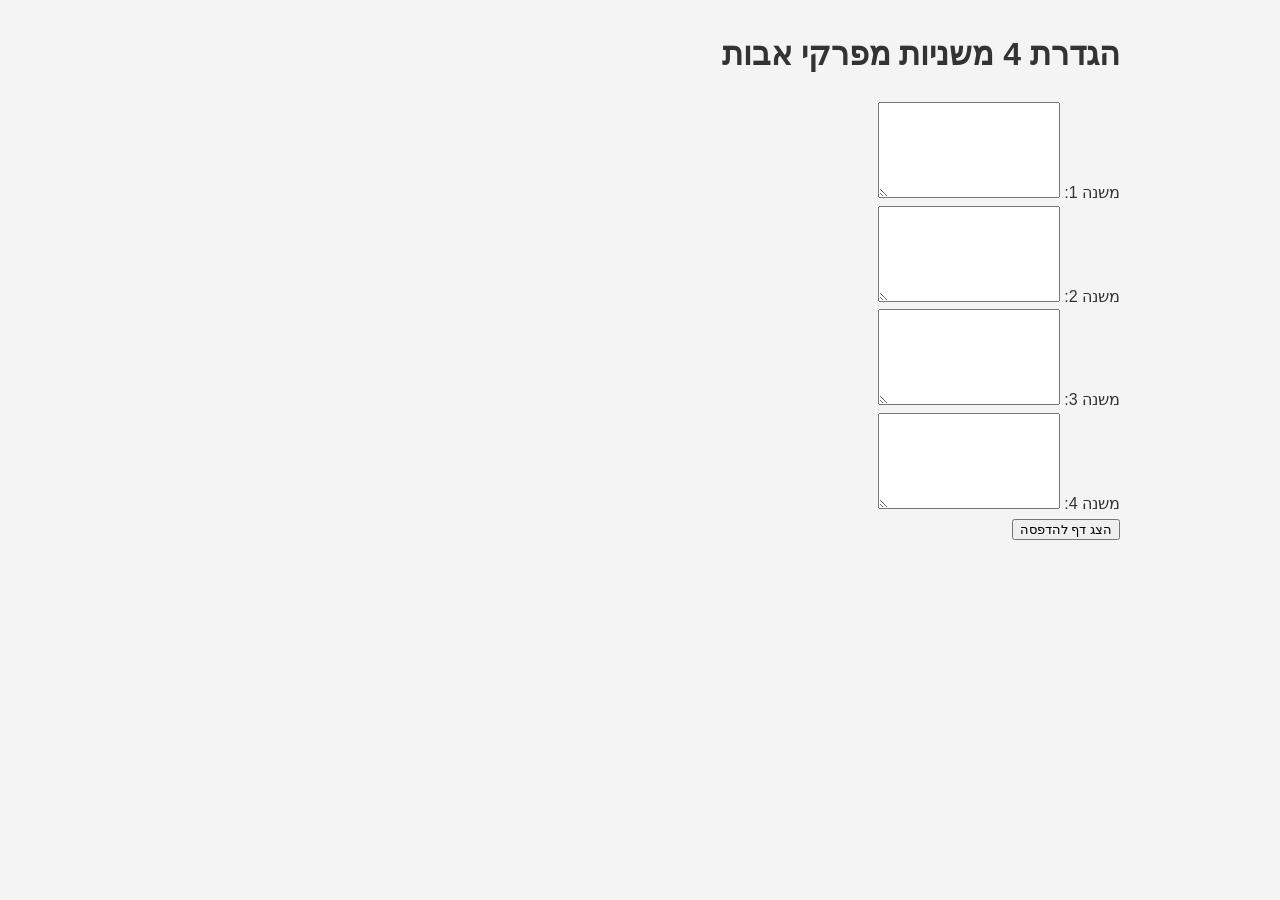
==== commit e2eeda63: "Add Mishna printing app" ====
--- a/index.html
+++ b/index.html
@@ -1,310 +1,34 @@
-
 <!DOCTYPE html>
-<html dir="rtl" lang="he">
+<html lang="he" dir="rtl">
 <head>
-    <meta charset="utf-8"/>
-    <meta content="width=device-width, initial-scale=1.0" name="viewport"/>
-    <title>MishnaMaker Settings</title>
-    <script src="https://cdn.tailwindcss.com?plugins=forms,container-queries"></script>
-    <link href="https://fonts.googleapis.com/css2?family=Plus+Jakarta+Sans:wght@400;500;600;700;800&family=Be+Vietnam+Pro:wght@400;500;600;700&display=swap" rel="stylesheet"/>
-    <link href="https://fonts.googleapis.com/css2?family=Material+Symbols+Outlined:wght,FILL@100..700,0..1&display=swap" rel="stylesheet"/>
+    <meta charset="UTF-8">
+    <meta name="viewport" content="width=device-width, initial-scale=1.0">
+    <title>הגדרת משניות להדפסה</title>
     <link rel="stylesheet" href="style.css">
 </head>
-<body class="bg-background text-on-background min-h-screen pb-32">
-<!-- TopAppBar -->
-<header class="bg-[#e7ffc2] dark:bg-slate-900 flex justify-between items-center px-8 py-4 w-full sticky top-0 z-40">
-    <div class="text-2xl font-black text-[#1f3400] dark:text-[#e7ffc2] headline-font">
-        MishnaMaker
+<body>
+    <div class="container">
+        <h1>הגדרת 4 משניות מפרקי אבות</h1>
+        <form id="mishnaForm">
+            <div class="form-group">
+                <label for="mishna1">משנה 1:</label>
+                <textarea id="mishna1" name="mishna1" rows="6" required></textarea>
+            </div>
+            <div class="form-group">
+                <label for="mishna2">משנה 2:</label>
+                <textarea id="mishna2" name="mishna2" rows="6" required></textarea>
+            </div>
+            <div class="form-group">
+                <label for="mishna3">משנה 3:</label>
+                <textarea id="mishna3" name="mishna3" rows="6" required></textarea>
+            </div>
+            <div class="form-group">
+                <label for="mishna4">משנה 4:</label>
+                <textarea id="mishna4" name="mishna4" rows="6" required></textarea>
+            </div>
+            <button type="submit">הצג דף להדפסה</button>
+        </form>
     </div>
-    <nav class="hidden md:flex gap-8 items-center">
-        <a class="font-['Plus_Jakarta_Sans'] font-bold text-lg tracking-tight text-[#3A86FF] border-b-4 border-[#3A86FF] pb-1 hover:scale-105 transition-transform duration-150" href="#">הגדרות</a>
-        <a class="font-['Plus_Jakarta_Sans'] font-bold text-lg tracking-tight text-[#1f3400] dark:text-slate-400 opacity-70 hover:scale-105 hover:opacity-100 transition-transform duration-150" href="print.html">תצוגה מקדימה</a>
-    </nav>
-    <div class="flex items-center gap-4">
-        <button class="text-[#3A86FF] p-2 hover:scale-105 transition-transform" onclick="window.print()">
-            <span class="material-symbols-outlined" data-icon="print">print</span>
-        </button>
-        <button class="text-[#3A86FF] p-2 hover:scale-105 transition-transform" onclick="navigator.share({url: window.location.href})">
-            <span class="material-symbols-outlined" data-icon="share">share</span>
-        </button>
-    </div>
-</header>
-<main class="max-w-7xl mx-auto px-6 pt-12 space-y-12">
-    <!-- Hero Section -->
-    <section class="flex flex-col md:flex-row items-center gap-12 bg-surface-container-low rounded-xl p-12 overflow-hidden relative">
-        <div class="flex-1 space-y-6 z-10">
-            <h1 class="text-5xl md:text-7xl font-extrabold headline-font text-on-background tracking-tight leading-tight">
-                עצבו את <br/><span class="text-primary">פוסטר המשנה שלכם</span>
-            </h1>
-            <p class="text-xl text-on-surface-variant max-w-lg">
-                התאימו אישית כל כרטיס עם טקסט המשנה האהוב עליכם וצבעים חיים. הפכו חוכמה ליצירת אמנות יפהפייה.
-            </p>
-            <button class="show-poster-button bg-gradient-to-br from-primary to-primary-dim text-on-primary font-bold px-10 py-5 rounded-full text-xl shadow-xl hover:scale-105 transition-transform flex items-center gap-3">
-                צפו בפוסטר הסופי
-                <span class="material-symbols-outlined" data-icon="auto_awesome" style="font-variation-settings: 'FILL' 1;">auto_awesome</span>
-            </button>
-        </div>
-        <div class="flex-1 w-full relative">
-            <div class="w-full h-80 rounded-xl overflow-hidden shadow-2xl rotate-3 bg-surface-container-highest flex items-center justify-center p-8 border-4 border-outline-variant/20">
-                <img alt="vibrant minimalist israeli art poster" class="w-full h-full object-cover rounded-lg shadow-inner" src="https://lh3.googleusercontent.com/aida-public/[base64]"/>
-            </div>
-            <div class="absolute -bottom-6 -left-6 w-48 h-48 rounded-xl overflow-hidden shadow-2xl -rotate-6 border-8 border-white bg-white">
-                <img alt="art supplies" class="w-full h-full object-cover" src="https://lh3.googleusercontent.com/aida-public/[base64]"/>
-            </div>
-        </div>
-    </section>
-    <!-- Page Border Style Section -->
-    <section class="bg-surface-container-lowest p-8 rounded-xl shadow-lg border-2 border-outline-variant/10">
-        <div class="flex flex-col md:flex-row items-center gap-8">
-            <div class="flex-1 space-y-4">
-                <h2 class="text-2xl font-bold headline-font text-on-background flex items-center gap-2">
-                    <span class="material-symbols-outlined text-primary">border_outer</span>
-                    סגנון מסגרת לדף
-                </h2>
-                <p class="text-on-surface-variant">בחרו את המסגרת שתקיף את הפוסטר כולו למראה מושלם.</p>
-                <div class="flex flex-wrap gap-4 pt-2">
-                    <button class="flex flex-col items-center gap-2 p-4 rounded-xl border-4 border-primary bg-primary-container/20 transition-all hover:scale-105">
-                        <div class="w-16 h-12 border-4 border-primary rounded-sm"></div>
-                        <span class="font-bold text-sm">קלאסי</span>
-                    </button>
-                    <button class="flex flex-col items-center gap-2 p-4 rounded-xl border-2 border-outline-variant hover:border-primary transition-all hover:scale-105">
-                        <div class="w-16 h-12 border-4 border-dotted border-secondary rounded-sm"></div>
-                        <span class="font-bold text-sm text-on-surface-variant">מנוקד</span>
-                    </button>
-                    <button class="flex flex-col items-center gap-2 p-4 rounded-xl border-2 border-outline-variant hover:border-primary transition-all hover:scale-105">
-                        <div class="w-16 h-12 border-8 border-tertiary rounded-sm"></div>
-                        <span class="font-bold text-sm text-on-surface-variant">עבה</span>
-                    </button>
-                    <button class="flex flex-col items-center gap-2 p-4 rounded-xl border-2 border-outline-variant hover:border-primary transition-all hover:scale-105">
-                        <div class="w-16 h-12 border-double border-4 border-on-background rounded-sm"></div>
-                        <span class="font-bold text-sm text-on-surface-variant">כפול</span>
-                    </button>
-                </div>
-            </div>
-            <div class="w-full md:w-1/4 space-y-4">
-                <div class="space-y-2">
-                    <label class="text-xs font-bold uppercase headline-font text-on-surface-variant">צבע מסגרת</label>
-                    <div class="flex gap-2 flex-wrap">
-                        <div class="w-10 h-10 rounded-full bg-primary border-4 border-white shadow-sm cursor-pointer"></div>
-                        <div class="w-10 h-10 rounded-full bg-secondary cursor-pointer"></div>
-                        <div class="w-10 h-10 rounded-full bg-tertiary cursor-pointer"></div>
-                        <div class="w-10 h-10 rounded-full bg-outline cursor-pointer"></div>
-                    </div>
-                </div>
-            </div>
-        </div>
-    </section>
-    <!-- Grid of Mishnah Cards -->
-    <div class="grid grid-cols-1 lg:grid-cols-2 gap-12">
-        <!-- Card 1 -->
-        <div id="card1" class="bg-surface-container-lowest p-8 rounded-xl shadow-lg border-2 border-outline-variant/10 flex flex-col gap-8 transition-all hover:shadow-2xl">
-            <div class="mishnah-preview bg-secondary-container border-secondary rounded-xl p-8 min-h-[200px] flex items-center justify-center text-center">
-                <textarea class="bg-transparent border-none focus:ring-0 text-3xl font-headline font-bold text-on-secondary-container w-full resize-none text-center h-full" rows="3">הוי מתון בדין, והעמד תלמידים הרבה, ועשו סייג לתורה.</textarea>
-            </div>
-            <div class="grid grid-cols-1 md:grid-cols-2 gap-4">
-                <div class="space-y-2">
-                    <label class="text-xs font-bold uppercase headline-font text-on-surface-variant">צבע רקע</label>
-                    <div class="flex gap-2 flex-wrap">
-                        <div data-color="var(--color-secondary-container)" data-target="#card1 .mishnah-preview" data-property="backgroundColor" class="w-8 h-8 rounded-full bg-secondary-container border-2 border-secondary cursor-pointer"></div>
-                        <div data-color="var(--color-primary-container)" data-target="#card1 .mishnah-preview" data-property="backgroundColor" class="w-8 h-8 rounded-full bg-primary-container cursor-pointer"></div>
-                        <div data-color="var(--color-tertiary-container)" data-target="#card1 .mishnah-preview" data-property="backgroundColor" class="w-8 h-8 rounded-full bg-tertiary-container cursor-pointer"></div>
-                    </div>
-                </div>
-                <div class="space-y-2">
-                    <label class="text-xs font-bold uppercase headline-font text-on-surface-variant">מסגרת</label>
-                    <div class="flex gap-2 flex-wrap">
-                        <div data-color="var(--color-secondary)" data-target="#card1 .mishnah-preview" data-property="borderColor" class="w-8 h-8 rounded-lg border-4 border-secondary cursor-pointer"></div>
-                        <div data-color="var(--color-primary)" data-target="#card1 .mishnah-preview" data-property="borderColor" class="w-8 h-8 rounded-lg border-4 border-primary cursor-pointer"></div>
-                        <div data-color="var(--color-tertiary)" data-target="#card1 .mishnah-preview" data-property="borderColor" class="w-8 h-8 rounded-lg border-4 border-tertiary cursor-pointer"></div>
-                    </div>
-                </div>
-                <div class="space-y-2">
-                    <label class="text-xs font-bold uppercase headline-font text-on-surface-variant">טקסט</label>
-                    <div class="flex gap-2 flex-wrap">
-                        <div data-color="var(--color-on-secondary-container)" data-target="#card1 .mishnah-preview textarea" data-property="color" class="w-8 h-8 rounded-full bg-on-secondary-container cursor-pointer"></div>
-                        <div data-color="var(--color-on-primary-container)" data-target="#card1 .mishnah-preview textarea" data-property="color" class="w-8 h-8 rounded-full bg-on-primary-container cursor-pointer"></div>
-                        <div data-color="var(--color-on-background)" data-target="#card1 .mishnah-preview textarea" data-property="color" class="w-8 h-8 rounded-full bg-on-background cursor-pointer"></div>
-                    </div>
-                </div>
-                <div class="space-y-2">
-                    <label class="text-xs font-bold uppercase headline-font text-on-surface-variant">גופן</label>
-                    <select data-target="#card1 .mishnah-preview textarea" class="w-full bg-surface-container-low border-none rounded-lg text-sm font-bold headline-font py-2">
-                        <option value="'Plus Jakarta Sans'">קלאסי</option>
-                        <option value="'Be Vietnam Pro'">מודרני</option>
-                        <option value="cursive">כתב יד</option>
-                    </select>
-                </div>
-                <div class="space-y-2">
-                    <label class="text-xs font-bold uppercase headline-font text-on-surface-variant">יישור טקסט</label>
-                    <div class="flex gap-1">
-                        <button data-align="right" data-target="#card1 .mishnah-preview textarea" class="p-1 rounded hover:bg-surface-container-low text-on-surface-variant" title="ימין"><span class="material-symbols-outlined text-sm">format_align_right</span></button>
-                        <button data-align="center" data-target="#card1 .mishnah-preview textarea" class="p-1 rounded bg-primary-container text-primary" title="מרכז"><span class="material-symbols-outlined text-sm">format_align_center</span></button>
-                        <button data-align="left" data-target="#card1 .mishnah-preview textarea" class="p-1 rounded hover:bg-surface-container-low text-on-surface-variant" title="שמאל"><span class="material-symbols-outlined text-sm">format_align_left</span></button>
-                        <button data-align="justify" data-target="#card1 .mishnah-preview textarea" class="p-1 rounded hover:bg-surface-container-low text-on-surface-variant" title="מיושר"><span class="material-symbols-outlined text-sm">format_align_justify</span></button>
-                    </div>
-                </div>
-            </div>
-        </div>
-        <!-- Card 2 -->
-        <div id="card2" class="bg-surface-container-lowest p-8 rounded-xl shadow-lg border-2 border-outline-variant/10 flex flex-col gap-8 transition-all hover:shadow-2xl translate-y-6">
-            <div class="mishnah-preview bg-primary-container border-primary rounded-xl p-8 min-h-[200px] flex items-center justify-center text-center">
-                <textarea class="bg-transparent border-none focus:ring-0 text-3xl font-headline font-bold text-on-primary-container w-full resize-none text-center h-full" rows="3">על שלושה דברים העולם עומד: על התורה, ועל העבודה, ועל גמילות חסדים.</textarea>
-            </div>
-            <div class="grid grid-cols-1 md:grid-cols-2 gap-4">
-                <div class="space-y-2">
-                    <label class="text-xs font-bold uppercase headline-font text-on-surface-variant">צבע רקע</label>
-                    <div class="flex gap-2 flex-wrap">
-                        <div data-color="var(--color-primary-container)" data-target="#card2 .mishnah-preview" data-property="backgroundColor" class="w-8 h-8 rounded-full bg-primary-container border-2 border-primary cursor-pointer"></div>
-                        <div data-color="var(--color-secondary-container)" data-target="#card2 .mishnah-preview" data-property="backgroundColor" class="w-8 h-8 rounded-full bg-secondary-container cursor-pointer"></div>
-                        <div data-color="var(--color-tertiary-container)" data-target="#card2 .mishnah-preview" data-property="backgroundColor" class="w-8 h-8 rounded-full bg-tertiary-container cursor-pointer"></div>
-                    </div>
-                </div>
-                <div class="space-y-2">
-                    <label class="text-xs font-bold uppercase headline-font text-on-surface-variant">מסגרת</label>
-                    <div class="flex gap-2 flex-wrap">
-                        <div data-color="var(--color-primary)" data-target="#card2 .mishnah-preview" data-property="borderColor" class="w-8 h-8 rounded-lg border-4 border-primary cursor-pointer"></div>
-                        <div data-color="var(--color-secondary)" data-target="#card2 .mishnah-preview" data-property="borderColor" class="w-8 h-8 rounded-lg border-4 border-secondary cursor-pointer"></div>
-                        <div data-color="var(--color-on-background)" data-target="#card2 .mishnah-preview" data-property="borderColor" class="w-8 h-8 rounded-lg border-4 border-on-background cursor-pointer"></div>
-                    </div>
-                </div>
-                <div class="space-y-2">
-                    <label class="text-xs font-bold uppercase headline-font text-on-surface-variant">טקסט</label>
-                    <div class="flex gap-2 flex-wrap">
-                        <div data-color="var(--color-on-primary-container)" data-target="#card2 .mishnah-preview textarea" data-property="color" class="w-8 h-8 rounded-full bg-on-primary-container cursor-pointer"></div>
-                        <div data-color="var(--color-on-secondary-container)" data-target="#card2 .mishnah-preview textarea" data-property="color" class="w-8 h-8 rounded-full bg-on-secondary-container cursor-pointer"></div>
-                        <div data-color="var(--color-on-surface)" data-target="#card2 .mishnah-preview textarea" data-property="color" class="w-8 h-8 rounded-full bg-on-surface cursor-pointer"></div>
-                    </div>
-                </div>
-                <div class="space-y-2">
-                    <label class="text-xs font-bold uppercase headline-font text-on-surface-variant">גופן</label>
-                    <select data-target="#card2 .mishnah-preview textarea" class="w-full bg-surface-container-low border-none rounded-lg text-sm font-bold headline-font py-2">
-                        <option value="'Be Vietnam Pro'">מודרני</option>
-                        <option value="'Plus Jakarta Sans'">קלאסי</option>
-                        <option value="cursive">כתב יד</option>
-                    </select>
-                </div>
-                <div class="space-y-2">
-                    <label class="text-xs font-bold uppercase headline-font text-on-surface-variant">יישור טקסט</label>
-                    <div class="flex gap-1">
-                        <button data-align="right" data-target="#card2 .mishnah-preview textarea" class="p-1 rounded hover:bg-surface-container-low text-on-surface-variant" title="ימין"><span class="material-symbols-outlined text-sm">format_align_right</span></button>
-                        <button data-align="center" data-target="#card2 .mishnah-preview textarea" class="p-1 rounded bg-primary-container text-primary" title="מרכז"><span class="material-symbols-outlined text-sm">format_align_center</span></button>
-                        <button data-align="left" data-target="#card2 .mishnah-preview textarea" class="p-1 rounded hover:bg-surface-container-low text-on-surface-variant" title="שמאל"><span class="material-symbols-outlined text-sm">format_align_left</span></button>
-                        <button data-align="justify" data-target="#card2 .mishnah-preview textarea" class="p-1 rounded hover:bg-surface-container-low text-on-surface-variant" title="מיושר"><span class="material-symbols-outlined text-sm">format_align_justify</span></button>
-                    </div>
-                </div>
-            </div>
-        </div>
-        <!-- Card 3 -->
-        <div id="card3" class="bg-surface-container-lowest p-8 rounded-xl shadow-lg border-2 border-outline-variant/10 flex flex-col gap-8 transition-all hover:shadow-2xl">
-            <div class="mishnah-preview bg-tertiary-container border-tertiary rounded-xl p-8 min-h-[200px] flex items-center justify-center text-center">
-                <textarea class="bg-transparent border-none focus:ring-0 text-3xl font-headline font-bold text-on-tertiary-container w-full resize-none text-center h-full" rows="3">יהי ביתך פתוח לרווחה, ויהיו עניים בני ביתך.</textarea>
-            </div>
-            <div class="grid grid-cols-1 md:grid-cols-2 gap-4">
-                <div class="space-y-2">
-                    <label class="text-xs font-bold uppercase headline-font text-on-surface-variant">צבע רקע</label>
-                    <div class="flex gap-2 flex-wrap">
-                        <div data-color="var(--color-tertiary-container)" data-target="#card3 .mishnah-preview" data-property="backgroundColor" class="w-8 h-8 rounded-full bg-tertiary-container border-2 border-tertiary cursor-pointer"></div>
-                        <div data-color="var(--color-surface-container-high)" data-target="#card3 .mishnah-preview" data-property="backgroundColor" class="w-8 h-8 rounded-full bg-surface-container-high cursor-pointer"></div>
-                        <div data-color="var(--color-error-container)" data-target="#card3 .mishnah-preview" data-property="backgroundColor" class="w-8 h-8 rounded-full bg-error-container cursor-pointer"></div>
-                    </div>
-                </div>
-                <div class="space-y-2">
-                    <label class="text-xs font-bold uppercase headline-font text-on-surface-variant">מסגרת</label>
-                    <div class="flex gap-2 flex-wrap">
-                        <div data-color="var(--color-tertiary)" data-target="#card3 .mishnah-preview" data-property="borderColor" class="w-8 h-8 rounded-lg border-4 border-tertiary cursor-pointer"></div>
-                        <div data-color="var(--color-outline)" data-target="#card3 .mishnah-preview" data-property="borderColor" class="w-8 h-8 rounded-lg border-4 border-outline cursor-pointer"></div>
-                        <div data-color="var(--color-secondary)" data-target="#card3 .mishnah-preview" data-property="borderColor" class="w-8 h-8 rounded-lg border-4 border-secondary cursor-pointer"></div>
-                    </div>
-                </div>
-                <div class="space-y-2">
-                    <label class="text-xs font-bold uppercase headline-font text-on-surface-variant">טקסט</label>
-                    <div class="flex gap-2 flex-wrap">
-                        <div data-color="var(--color-on-tertiary-container)" data-target="#card3 .mishnah-preview textarea" data-property="color" class="w-8 h-8 rounded-full bg-on-tertiary-container cursor-pointer"></div>
-                        <div data-color="var(--color-on-background)" data-target="#card3 .mishnah-preview textarea" data-property="color" class="w-8 h-8 rounded-full bg-on-background cursor-pointer"></div>
-                        <div data-color="var(--color-primary-dim)" data-target="#card3 .mishnah-preview textarea" data-property="color" class="w-8 h-8 rounded-full bg-primary-dim cursor-pointer"></div>
-                    </div>
-                </div>
-                <div class="space-y-2">
-                    <label class="text-xs font-bold uppercase headline-font text-on-surface-variant">גופן</label>
-                    <select data-target="#card3 .mishnah-preview textarea" class="w-full bg-surface-container-low border-none rounded-lg text-sm font-bold headline-font py-2">
-                        <option value="cursive">כתב יד</option>
-                        <option value="'Plus Jakarta Sans'">קלאסי</option>
-                        <option value="'Be Vietnam Pro'">מודרני</option>
-                    </select>
-                </div>
-                <div class="space-y-2">
-                    <label class="text-xs font-bold uppercase headline-font text-on-surface-variant">יישור טקסט</label>
-                    <div class="flex gap-1">
-                        <button data-align="right" data-target="#card3 .mishnah-preview textarea" class="p-1 rounded hover:bg-surface-container-low text-on-surface-variant" title="ימין"><span class="material-symbols-outlined text-sm">format_align_right</span></button>
-                        <button data-align="center" data-target="#card3 .mishnah-preview textarea" class="p-1 rounded bg-primary-container text-primary" title="מרכז"><span class="material-symbols-outlined text-sm">format_align_center</span></button>
-                        <button data-align="left" data-target="#card3 .mishnah-preview textarea" class="p-1 rounded hover:bg-surface-container-low text-on-surface-variant" title="שמאל"><span class="material-symbols-outlined text-sm">format_align_left</span></button>
-                        <button data-align="justify" data-target="#card3 .mishnah-preview textarea" class="p-1 rounded hover:bg-surface-container-low text-on-surface-variant" title="מיושר"><span class="material-symbols-outlined text-sm">format_align_justify</span></button>
-                    </div>
-                </div>
-            </div>
-        </div>
-        <!-- Card 4 -->
-        <div id="card4" class="bg-surface-container-lowest p-8 rounded-xl shadow-lg border-2 border-outline-variant/10 flex flex-col gap-8 transition-all hover:shadow-2xl translate-y-6">
-            <div class="mishnah-preview bg-surface-container-high border-outline rounded-xl p-8 min-h-[200px] flex items-center justify-center text-center">
-                <textarea class="bg-transparent border-none focus:ring-0 text-3xl font-headline font-bold text-on-surface-variant w-full resize-none text-center h-full" rows="3">אל תהי בז לכל אדם, ואל תהי מפליג לכל דבר.</textarea>
-            </div>
-            <div class="grid grid-cols-1 md:grid-cols-2 gap-4">
-                <div class="space-y-2">
-                    <label class="text-xs font-bold uppercase headline-font text-on-surface-variant">צבע רקע</label>
-                    <div class="flex gap-2 flex-wrap">
-                        <div data-color="var(--color-surface-container-high)" data-target="#card4 .mishnah-preview" data-property="backgroundColor" class="w-8 h-8 rounded-full bg-surface-container-high border-2 border-outline cursor-pointer"></div>
-                        <div data-color="var(--color-secondary-fixed)" data-target="#card4 .mishnah-preview" data-property="backgroundColor" class="w-8 h-8 rounded-full bg-secondary-fixed cursor-pointer"></div>
-                        <div data-color="var(--color-primary-fixed)" data-target="#card4 .mishnah-preview" data-property="backgroundColor" class="w-8 h-8 rounded-full bg-primary-fixed cursor-pointer"></div>
-                    </div>
-                </div>
-                <div class="space-y-2">
-                    <label class="text-xs font-bold uppercase headline-font text-on-surface-variant">מסגרת</label>
-                    <div class="flex gap-2 flex-wrap">
-                        <div data-color="var(--color-outline)" data-target="#card4 .mishnah-preview" data-property="borderColor" class="w-8 h-8 rounded-lg border-4 border-outline cursor-pointer"></div>
-                        <div data-color="var(--color-primary)" data-target="#card4 .mishnah-preview" data-property="borderColor" class="w-8 h-8 rounded-lg border-4 border-primary cursor-pointer"></div>
-                        <div data-color="var(--color-secondary)" data-target="#card4 .mishnah-preview" data-property="borderColor" class="w-8 h-8 rounded-lg border-4 border-secondary cursor-pointer"></div>
-                    </div>
-                </div>
-                <div class="space-y-2">
-                    <label class="text-xs font-bold uppercase headline-font text-on-surface-variant">טקסט</label>
-                    <div class="flex gap-2 flex-wrap">
-                        <div data-color="var(--color-on-surface-variant)" data-target="#card4 .mishnah-preview textarea" data-property="color" class="w-8 h-8 rounded-full bg-on-surface-variant cursor-pointer"></div>
-                        <div data-color="var(--color-on-primary-fixed)" data-target="#card4 .mishnah-preview textarea" data-property="color" class="w-8 h-8 rounded-full bg-on-primary-fixed cursor-pointer"></div>
-                        <div data-color="var(--color-on-background)" data-target="#card4 .mishnah-preview textarea" data-property="color" class="w-8 h-8 rounded-full bg-on-background cursor-pointer"></div>
-                    </div>
-                </div>
-                <div class="space-y-2">
-                    <label class="text-xs font-bold uppercase headline-font text-on-surface-variant">גופן</label>
-                    <select data-target="#card4 .mishnah-preview textarea" class="w-full bg-surface-container-low border-none rounded-lg text-sm font-bold headline-font py-2">
-                        <option value="'Be Vietnam Pro'">מודרני</option>
-                        <option value="'Plus Jakarta Sans'">קלאסי</option>
-                        <option value="cursive">כתב יד</option>
-                    </select>
-                </div>
-                <div class="space-y-2">
-                    <label class="text-xs font-bold uppercase headline-font text-on-surface-variant">יישור טקסט</label>
-                    <div class="flex gap-1">
-                        <button data-align="right" data-target="#card4 .mishnah-preview textarea" class="p-1 rounded hover:bg-surface-container-low text-on-surface-variant" title="ימין"><span class="material-symbols-outlined text-sm">format_align_right</span></button>
-                        <button data-align="center" data-target="#card4 .mishnah-preview textarea" class="p-1 rounded bg-primary-container text-primary" title="מרכז"><span class="material-symbols-outlined text-sm">format_align_center</span></button>
-                        <button data-align="left" data-target="#card4 .mishnah-preview textarea" class="p-1 rounded hover:bg-surface-container-low text-on-surface-variant" title="שמאל"><span class="material-symbols-outlined text-sm">format_align_left</span></button>
-                        <button data-align="justify" data-target="#card4 .mishnah-preview textarea" class="p-1 rounded hover:bg-surface-container-low text-on-surface-variant" title="מיושר"><span class="material-symbols-outlined text-sm">format_align_justify</span></button>
-                    </div>
-                </div>
-            </div>
-        </div>
-    </div>
-</main>
-<!-- BottomNavBar -->
-<nav class="md:hidden fixed bottom-0 left-0 w-full z-50 flex justify-around items-center px-6 pb-6 pt-2 bg-white/70 dark:bg-slate-900/70 backdrop-blur-xl shadow-[0_-20px_40px_rgba(31,52,0,0.08)] rounded-t-[3rem]">
-    <a class="flex flex-col items-center justify-center bg-[#b0ff35] text-[#1f3400] rounded-full px-6 py-2 transition-colors font-['Plus_Jakarta_Sans'] font-bold text-[10px] uppercase" href="#">
-        <span class="material-symbols-outlined" data-icon="edit_square" style="font-variation-settings: 'FILL' 1;">edit_square</span>
-        <span>עיצוב</span>
-    </a>
-    <a class="flex flex-col items-center justify-center text-[#1f3400] opacity-40 hover:bg-[#d3ff95] transition-colors font-['Plus_Jakarta_Sans'] font-bold text-[10px] uppercase" href="print.html">
-        <span class="material-symbols-outlined" data-icon="auto_awesome">auto_awesome</span>
-        <span>פוסטר</span>
-    </a>
-</nav>
-<script src="script.js"></script>
+    <script src="script.js"></script>
 </body>
-</html>
+</html>
--- a/style.css
+++ b/style.css
@@ -1,9 +1,49 @@
-body { font-family: 'Be Vietnam Pro', sans-serif; }
-.headline-font { font-family: 'Plus Jakarta Sans', sans-serif; }
-.material-symbols-outlined {
-    font-variation-settings: 'FILL' 0, 'wght' 400, 'GRAD' 0, 'opsz' 24;
+body {
+    font-family: 'Arial', sans-serif;
+    background-color: #f4f4f4;
+    color: #333;
+    line-height: 1.6;
 }
-.mishnah-preview {
-    border-style: solid;
-    border-width: 6px;
-}+
+.container {
+    max-width: 960px;
+    margin: auto;
+    overflow: hidden;
+    padding: 0 2rem;
+}
+
+.grid-container {
+    display: grid;
+    grid-template-columns: repeat(2, 1fr);
+    gap: 20px;
+    padding: 20px;
+    page-break-inside: avoid;
+}
+
+.mishna {
+    border: 1px solid #ccc;
+    border-radius: 10px;
+    padding: 20px;
+    background-color: #fff;
+    box-shadow: 0 0 10px rgba(0, 0, 0, 0.1);
+}
+
+@media print {
+    body {
+        background-color: #fff;
+    }
+    .container {
+        width: 210mm;
+        height: 297mm;
+        padding: 10mm;
+        margin: 0;
+        overflow: visible;
+    }
+    .grid-container {
+        width: 100%;
+        height: 100%;
+    }
+    button { 
+        display: none; 
+    }
+}
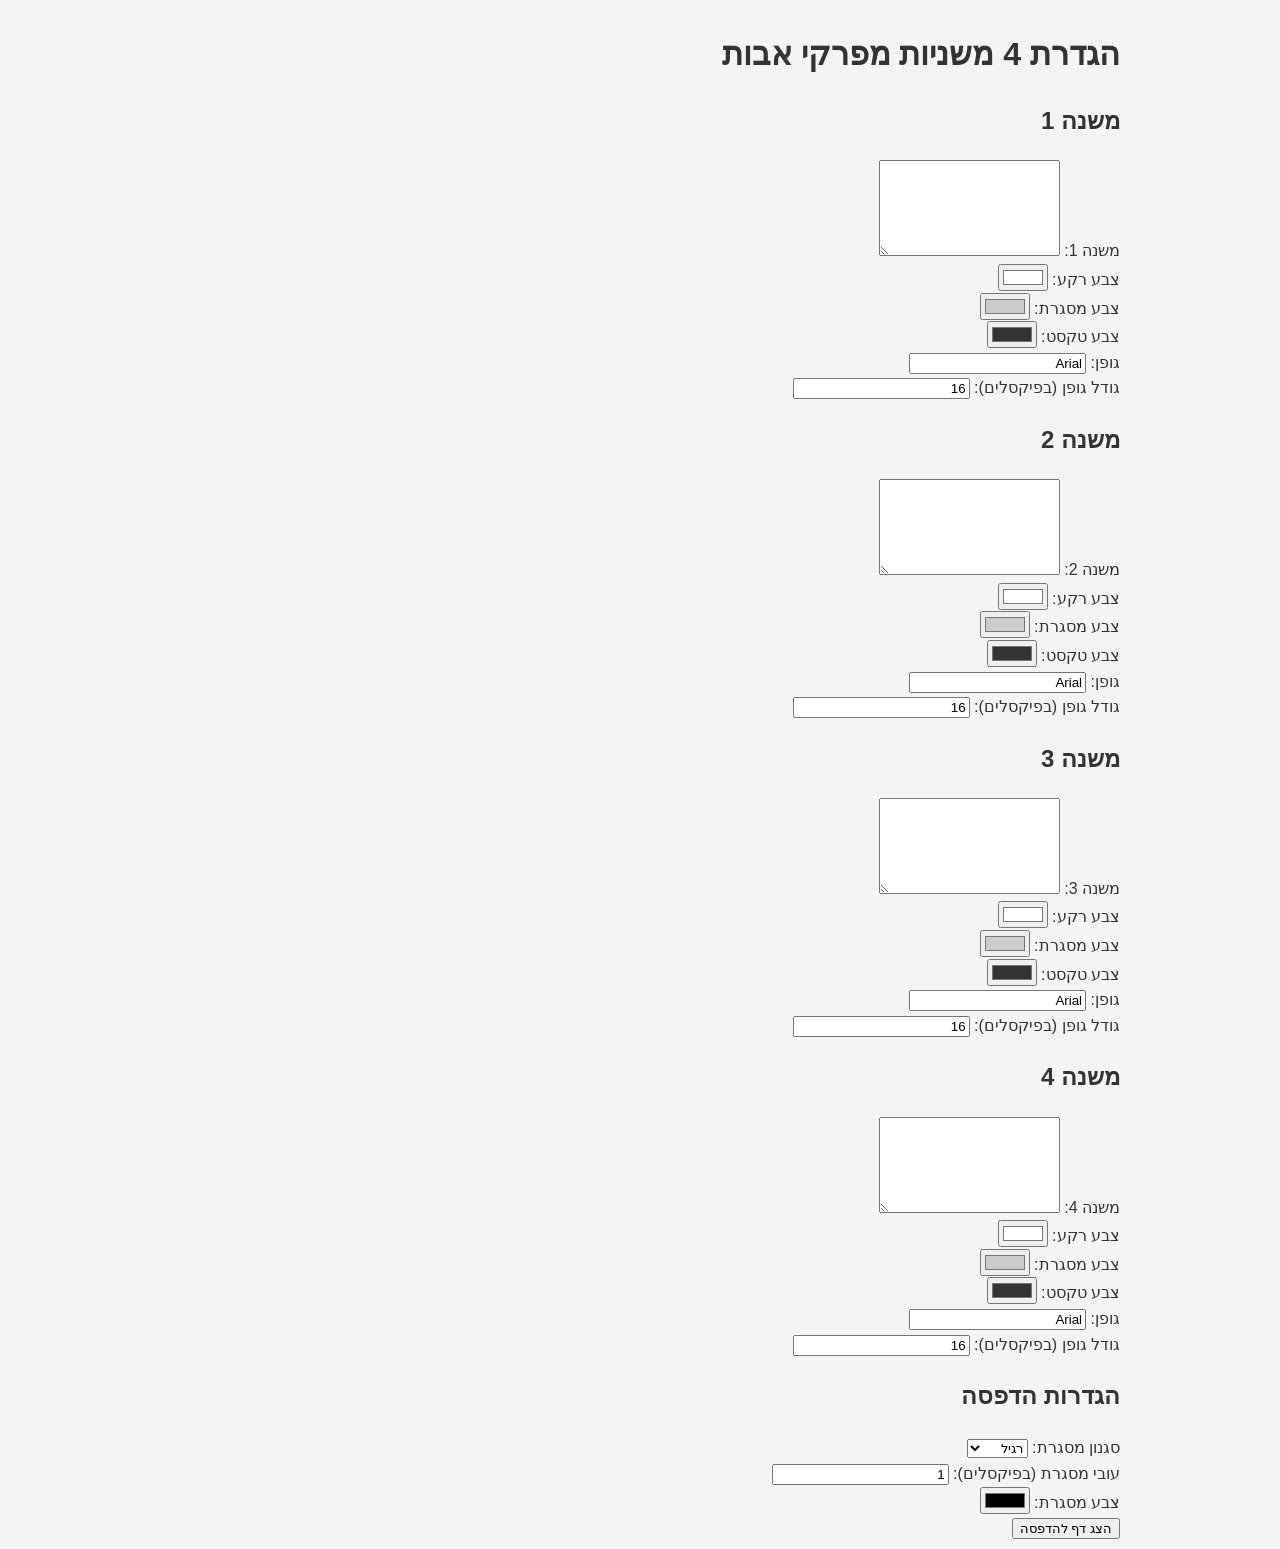
==== commit 01efdb30: "update files" ====
--- a/index.html
+++ b/index.html
@@ -10,21 +10,135 @@
     <div class="container">
         <h1>הגדרת 4 משניות מפרקי אבות</h1>
         <form id="mishnaForm">
+            <div class="mishna-settings">
+                <h2>משנה 1</h2>
+                <div class="form-group">
+                    <label for="mishna1">משנה 1:</label>
+                    <textarea id="mishna1" name="mishna1" rows="6" required></textarea>
+                </div>
+                <div class="form-group">
+                    <label for="mishna1_bgColor">צבע רקע:</label>
+                    <input type="color" id="mishna1_bgColor" name="mishna1_bgColor" value="#ffffff">
+                </div>
+                <div class="form-group">
+                    <label for="mishna1_borderColor">צבע מסגרת:</label>
+                    <input type="color" id="mishna1_borderColor" name="mishna1_borderColor" value="#cccccc">
+                </div>
+                <div class="form-group">
+                    <label for="mishna1_textColor">צבע טקסט:</label>
+                    <input type="color" id="mishna1_textColor" name="mishna1_textColor" value="#333333">
+                </div>
+                <div class="form-group">
+                    <label for="mishna1_fontFamily">גופן:</label>
+                    <input type="text" id="mishna1_fontFamily" name="mishna1_fontFamily" value="Arial">
+                </div>
+                <div class="form-group">
+                    <label for="mishna1_fontSize">גודל גופן (בפיקסלים):</label>
+                    <input type="number" id="mishna1_fontSize" name="mishna1_fontSize" value="16">
+                </div>
+            </div>
+
+            <div class="mishna-settings">
+                <h2>משנה 2</h2>
+                <div class="form-group">
+                    <label for="mishna2">משנה 2:</label>
+                    <textarea id="mishna2" name="mishna2" rows="6" required></textarea>
+                </div>
+                <div class="form-group">
+                    <label for="mishna2_bgColor">צבע רקע:</label>
+                    <input type="color" id="mishna2_bgColor" name="mishna2_bgColor" value="#ffffff">
+                </div>
+                <div class="form-group">
+                    <label for="mishna2_borderColor">צבע מסגרת:</label>
+                    <input type="color" id="mishna2_borderColor" name="mishna2_borderColor" value="#cccccc">
+                </div>
+                <div class="form-group">
+                    <label for="mishna2_textColor">צבע טקסט:</label>
+                    <input type="color" id="mishna2_textColor" name="mishna2_textColor" value="#333333">
+                </div>
+                <div class="form-group">
+                    <label for="mishna2_fontFamily">גופן:</label>
+                    <input type="text" id="mishna2_fontFamily" name="mishna2_fontFamily" value="Arial">
+                </div>
+                <div class="form-group">
+                    <label for="mishna2_fontSize">גודל גופן (בפיקסלים):</label>
+                    <input type="number" id="mishna2_fontSize" name="mishna2_fontSize" value="16">
+                </div>
+            </div>
+
+            <div class="mishna-settings">
+                <h2>משנה 3</h2>
+                <div class="form-group">
+                    <label for="mishna3">משנה 3:</label>
+                    <textarea id="mishna3" name="mishna3" rows="6" required></textarea>
+                </div>
+                <div class="form-group">
+                    <label for="mishna3_bgColor">צבע רקע:</label>
+                    <input type="color" id="mishna3_bgColor" name="mishna3_bgColor" value="#ffffff">
+                </div>
+                <div class="form-group">
+                    <label for="mishna3_borderColor">צבע מסגרת:</label>
+                    <input type="color" id="mishna3_borderColor" name="mishna3_borderColor" value="#cccccc">
+                </div>
+                <div class="form-group">
+                    <label for="mishna3_textColor">צבע טקסט:</label>
+                    <input type="color" id="mishna3_textColor" name="mishna3_textColor" value="#333333">
+                </div>
+                <div class="form-group">
+                    <label for="mishna3_fontFamily">גופן:</label>
+                    <input type="text" id="mishna3_fontFamily" name="mishna3_fontFamily" value="Arial">
+                </div>
+                <div class="form-group">
+                    <label for="mishna3_fontSize">גודל גופן (בפיקסלים):</label>
+                    <input type="number" id="mishna3_fontSize" name="mishna3_fontSize" value="16">
+                </div>
+            </div>
+
+            <div class="mishna-settings">
+                <h2>משנה 4</h2>
+                <div class="form-group">
+                    <label for="mishna4">משנה 4:</label>
+                    <textarea id="mishna4" name="mishna4" rows="6" required></textarea>
+                </div>
+                <div class="form-group">
+                    <label for="mishna4_bgColor">צבע רקע:</label>
+                    <input type="color" id="mishna4_bgColor" name="mishna4_bgColor" value="#ffffff">
+                </div>
+                <div class="form-group">
+                    <label for="mishna4_borderColor">צבע מסגרת:</label>
+                    <input type="color" id="mishna4_borderColor" name="mishna4_borderColor" value="#cccccc">
+                </div>
+                <div class="form-group">
+                    <label for="mishna4_textColor">צבע טקסט:</label>
+                    <input type="color" id="mishna4_textColor" name="mishna4_textColor" value="#333333">
+                </div>
+                <div class="form-group">
+                    <label for="mishna4_fontFamily">גופן:</label>
+                    <input type="text" id="mishna4_fontFamily" name="mishna4_fontFamily" value="Arial">
+                </div>
+                <div class="form-group">
+                    <label for="mishna4_fontSize">גודל גופן (בפיקסלים):</label>
+                    <input type="number" id="mishna4_fontSize" name="mishna4_fontSize" value="16">
+                </div>
+            </div>
+            
+            <h2>הגדרות הדפסה</h2>
             <div class="form-group">
-                <label for="mishna1">משנה 1:</label>
-                <textarea id="mishna1" name="mishna1" rows="6" required></textarea>
+                <label for="borderStyle">סגנון מסגרת:</label>
+                <select id="borderStyle" name="borderStyle">
+                    <option value="solid">רגיל</option>
+                    <option value="dashed">מקווקו</option>
+                    <option value="dotted">מנוקד</option>
+                    <option value="none">ללא</option>
+                </select>
             </div>
             <div class="form-group">
-                <label for="mishna2">משנה 2:</label>
-                <textarea id="mishna2" name="mishna2" rows="6" required></textarea>
+                <label for="borderWidth">עובי מסגרת (בפיקסלים):</label>
+                <input type="number" id="borderWidth" name="borderWidth" value="1" min="0">
             </div>
             <div class="form-group">
-                <label for="mishna3">משנה 3:</label>
-                <textarea id="mishna3" name="mishna3" rows="6" required></textarea>
-            </div>
-            <div class="form-group">
-                <label for="mishna4">משנה 4:</label>
-                <textarea id="mishna4" name="mishna4" rows="6" required></textarea>
+                <label for="borderColor">צבע מסגרת:</label>
+                <input type="color" id="borderColor" name="borderColor" value="#000000">
             </div>
             <button type="submit">הצג דף להדפסה</button>
         </form>
--- a/style.css
+++ b/style.css
@@ -28,22 +28,33 @@
     box-shadow: 0 0 10px rgba(0, 0, 0, 0.1);
 }
 
+@page {
+    size: A4;
+    margin: 0;
+}
+
 @media print {
+    :root {
+        --print-border: 1px solid black;
+    }
+
     body {
         background-color: #fff;
     }
     .container {
         width: 210mm;
         height: 297mm;
-        padding: 10mm;
+        padding: 20mm;
         margin: 0;
         overflow: visible;
+        border: var(--print-border);
+        box-sizing: border-box;
     }
     .grid-container {
         width: 100%;
         height: 100%;
     }
-    button { 
-        display: none; 
+    button {
+        display: none;
     }
-}
+}
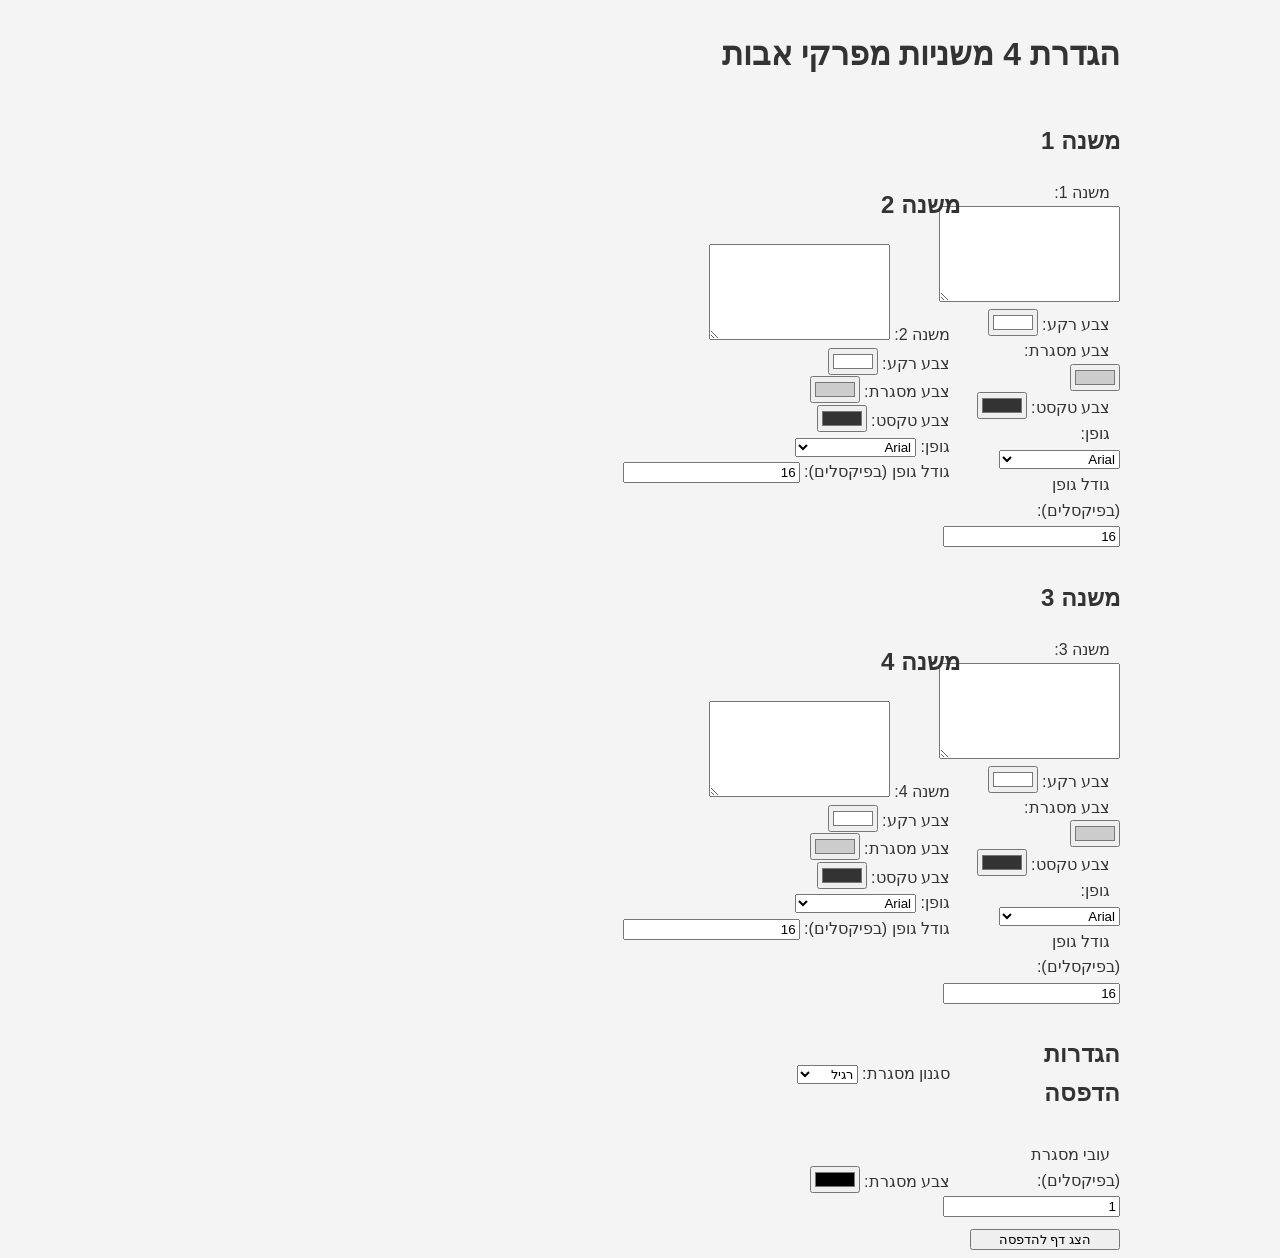
==== commit fb5a6bca: "שיפור עיצוב" ====
--- a/index.html
+++ b/index.html
@@ -5,11 +5,14 @@
     <meta name="viewport" content="width=device-width, initial-scale=1.0">
     <title>הגדרת משניות להדפסה</title>
     <link rel="stylesheet" href="style.css">
+    <link rel="preconnect" href="https://fonts.googleapis.com">
+    <link rel="preconnect" href="https://fonts.gstatic.com" crossorigin>
+    <link href="https://fonts.googleapis.com/css2?family=Frank+Ruhl+Libre&family=Heebo&family=Assistant&family=Suez+One&family=David+Libre&display=swap" rel="stylesheet">
 </head>
 <body>
     <div class="container">
         <h1>הגדרת 4 משניות מפרקי אבות</h1>
-        <form id="mishnaForm">
+        <form id="mishnaForm" class="settings-form">
             <div class="mishna-settings">
                 <h2>משנה 1</h2>
                 <div class="form-group">
@@ -30,7 +33,14 @@
                 </div>
                 <div class="form-group">
                     <label for="mishna1_fontFamily">גופן:</label>
-                    <input type="text" id="mishna1_fontFamily" name="mishna1_fontFamily" value="Arial">
+                    <select id="mishna1_fontFamily" name="mishna1_fontFamily">
+                        <option value="Arial">Arial</option>
+                        <option value="Frank Ruhl Libre">Frank Ruhl Libre</option>
+                        <option value="Heebo">Heebo</option>
+                        <option value="Assistant">Assistant</option>
+                        <option value="Suez One">Suez One</option>
+                        <option value="David Libre">David Libre</option>
+                    </select>
                 </div>
                 <div class="form-group">
                     <label for="mishna1_fontSize">גודל גופן (בפיקסלים):</label>
@@ -58,7 +68,14 @@
                 </div>
                 <div class="form-group">
                     <label for="mishna2_fontFamily">גופן:</label>
-                    <input type="text" id="mishna2_fontFamily" name="mishna2_fontFamily" value="Arial">
+                    <select id="mishna2_fontFamily" name="mishna2_fontFamily">
+                        <option value="Arial">Arial</option>
+                        <option value="Frank Ruhl Libre">Frank Ruhl Libre</option>
+                        <option value="Heebo">Heebo</option>
+                        <option value="Assistant">Assistant</option>
+                        <option value="Suez One">Suez One</option>
+                        <option value="David Libre">David Libre</option>
+                    </select>
                 </div>
                 <div class="form-group">
                     <label for="mishna2_fontSize">גודל גופן (בפיקסלים):</label>
@@ -86,7 +103,14 @@
                 </div>
                 <div class="form-group">
                     <label for="mishna3_fontFamily">גופן:</label>
-                    <input type="text" id="mishna3_fontFamily" name="mishna3_fontFamily" value="Arial">
+                    <select id="mishna3_fontFamily" name="mishna3_fontFamily">
+                        <option value="Arial">Arial</option>
+                        <option value="Frank Ruhl Libre">Frank Ruhl Libre</option>
+                        <option value="Heebo">Heebo</option>
+                        <option value="Assistant">Assistant</option>
+                        <option value="Suez One">Suez One</option>
+                        <option value="David Libre">David Libre</option>
+                    </select>
                 </div>
                 <div class="form-group">
                     <label for="mishna3_fontSize">גודל גופן (בפיקסלים):</label>
@@ -114,7 +138,14 @@
                 </div>
                 <div class="form-group">
                     <label for="mishna4_fontFamily">גופן:</label>
-                    <input type="text" id="mishna4_fontFamily" name="mishna4_fontFamily" value="Arial">
+                    <select id="mishna4_fontFamily" name="mishna4_fontFamily">
+                        <option value="Arial">Arial</option>
+                        <option value="Frank Ruhl Libre">Frank Ruhl Libre</option>
+                        <option value="Heebo">Heebo</option>
+                        <option value="Assistant">Assistant</option>
+                        <option value="Suez One">Suez One</option>
+                        <option value="David Libre">David Libre</option>
+                    </select>
                 </div>
                 <div class="form-group">
                     <label for="mishna4_fontSize">גודל גופן (בפיקסלים):</label>
--- a/style.css
+++ b/style.css
@@ -12,6 +12,18 @@
     padding: 0 2rem;
 }
 
+.settings-form {
+    display: grid;
+    grid-template-columns: 150px 1fr;
+    gap: 10px;
+    align-items: center;
+}
+
+.settings-form label {
+    text-align: right;
+    padding-right: 10px;
+}
+
 .grid-container {
     display: grid;
     grid-template-columns: repeat(2, 1fr);
@@ -21,7 +33,7 @@
 }
 
 .mishna {
-    border: 1px solid #ccc;
+    border: 7px solid black;
     border-radius: 10px;
     padding: 20px;
     background-color: #fff;
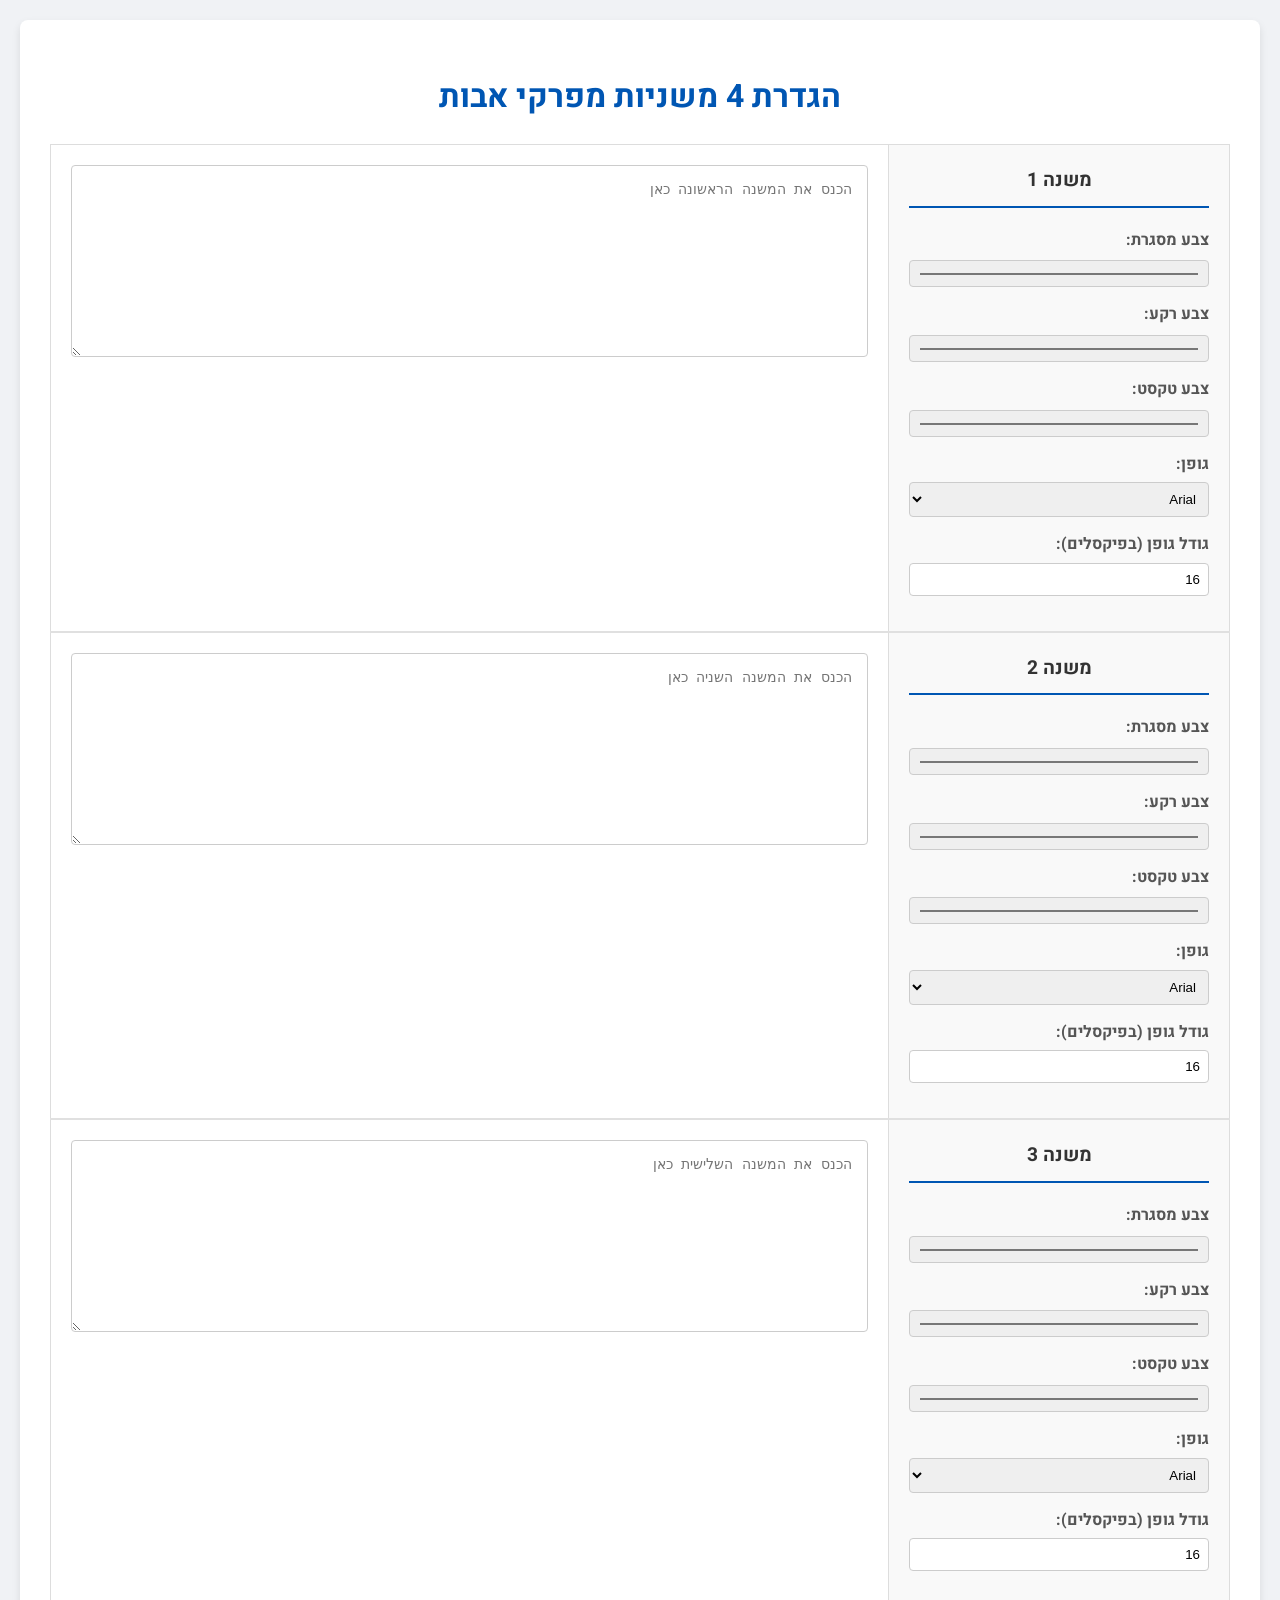
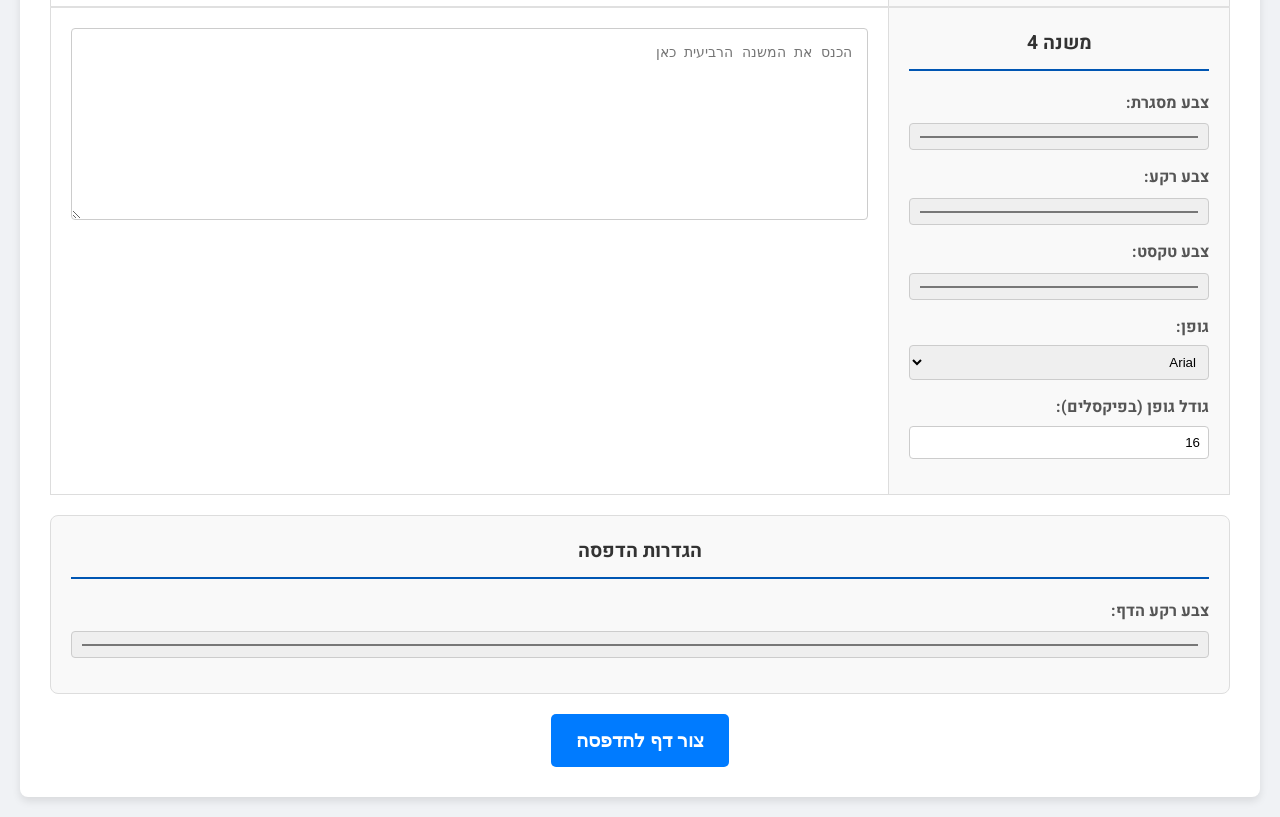
==== commit 5862da61: "Add new fonts" ====
--- a/index.html
+++ b/index.html
@@ -7,171 +7,211 @@
     <link rel="stylesheet" href="style.css">
     <link rel="preconnect" href="https://fonts.googleapis.com">
     <link rel="preconnect" href="https://fonts.gstatic.com" crossorigin>
-    <link href="https://fonts.googleapis.com/css2?family=Frank+Ruhl+Libre&family=Heebo&family=Assistant&family=Suez+One&family=David+Libre&display=swap" rel="stylesheet">
+    <link href="https://fonts.googleapis.com/css2?family=Frank+Ruhl+Libre&family=Heebo&family=Assistant&family=Suez+One&family=David+Libre&family=Noto+Sans+Hebrew&family=Rubik&family=Alef&family=Miriam+Libre&family=Bellefair&family=Gveret+Levin&family=Shrikhand&family=Tinos&family=Arimo&family=Cousine&display=swap" rel="stylesheet">
 </head>
 <body>
     <div class="container">
         <h1>הגדרת 4 משניות מפרקי אבות</h1>
         <form id="mishnaForm" class="settings-form">
-            <div class="mishna-settings">
-                <h2>משנה 1</h2>
+            <table class="mishna-table">
+                <!-- Mishna 1 -->
+                <tr>
+                    <td class="settings-cell">
+                        <h2>משנה 1</h2>
+                        <div class="form-group">
+                            <label for="mishna1_borderColor">צבע מסגרת:</label>
+                            <input type="color" id="mishna1_borderColor" name="mishna1_borderColor" value="#cccccc">
+                        </div>
+                        <div class="form-group">
+                            <label for="mishna1_bgColor">צבע רקע:</label>
+                            <input type="color" id="mishna1_bgColor" name="mishna1_bgColor" value="#ffffff">
+                        </div>
+                        <div class="form-group">
+                            <label for="mishna1_textColor">צבע טקסט:</label>
+                            <input type="color" id="mishna1_textColor" name="mishna1_textColor" value="#333333">
+                        </div>
+                        <div class="form-group">
+                            <label for="mishna1_fontFamily">גופן:</label>
+                            <select id="mishna1_fontFamily" name="mishna1_fontFamily">
+                                <option value="Arial">Arial</option>
+                                <option value="Frank Ruhl Libre">Frank Ruhl Libre</option>
+                                <option value="Heebo">Heebo</option>
+                                <option value="Assistant">Assistant</option>
+                                <option value="Suez One">Suez One</option>
+                                <option value="David Libre">David Libre</option>
+                                <option value="Noto Sans Hebrew">Noto Sans Hebrew</option>
+                                <option value="Rubik">Rubik</option>
+                                <option value="Alef">Alef</option>
+                                <option value="Miriam Libre">Miriam Libre</option>
+                                <option value="Bellefair">Bellefair</option>
+                                <option value="Gveret Levin">Gveret Levin</option>
+                                <option value="Shrikhand">Shrikhand</option>
+                                <option value="Tinos">Tinos</option>
+                                <option value="Arimo">Arimo</option>
+                                <option value="Cousine">Cousine</option>
+                            </select>
+                        </div>
+                        <div class="form-group">
+                            <label for="mishna1_fontSize">גודל גופן (בפיקסלים):</label>
+                            <input type="number" id="mishna1_fontSize" name="mishna1_fontSize" value="16">
+                        </div>
+                    </td>
+                    <td class="textarea-cell">
+                        <textarea id="mishna1" name="mishna1" rows="10" placeholder="הכנס את המשנה הראשונה כאן" required></textarea>
+                    </td>
+                </tr>
+
+                <!-- Mishna 2 -->
+                <tr>
+                    <td class="settings-cell">
+                        <h2>משנה 2</h2>
+                        <div class="form-group">
+                            <label for="mishna2_borderColor">צבע מסגרת:</label>
+                            <input type="color" id="mishna2_borderColor" name="mishna2_borderColor" value="#cccccc">
+                        </div>
+                        <div class="form-group">
+                            <label for="mishna2_bgColor">צבע רקע:</label>
+                            <input type="color" id="mishna2_bgColor" name="mishna2_bgColor" value="#ffffff">
+                        </div>
+                        <div class="form-group">
+                            <label for="mishna2_textColor">צבע טקסט:</label>
+                            <input type="color" id="mishna2_textColor" name="mishna2_textColor" value="#333333">
+                        </div>
+                        <div class="form-group">
+                            <label for="mishna2_fontFamily">גופן:</label>
+                            <select id="mishna2_fontFamily" name="mishna2_fontFamily">
+                                <option value="Arial">Arial</option>
+                                <option value="Frank Ruhl Libre">Frank Ruhl Libre</option>
+                                <option value="Heebo">Heebo</option>
+                                <option value="Assistant">Assistant</option>
+                                <option value="Suez One">Suez One</option>
+                                <option value="David Libre">David Libre</option>
+                                <option value="Noto Sans Hebrew">Noto Sans Hebrew</option>
+                                <option value="Rubik">Rubik</option>
+                                <option value="Alef">Alef</option>
+                                <option value="Miriam Libre">Miriam Libre</option>
+                                <option value="Bellefair">Bellefair</option>
+                                <option value="Gveret Levin">Gveret Levin</option>
+                                <option value="Shrikhand">Shrikhand</option>
+                                <option value="Tinos">Tinos</option>
+                                <option value="Arimo">Arimo</option>
+                                <option value="Cousine">Cousine</option>
+                            </select>
+                        </div>
+                        <div class="form-group">
+                            <label for="mishna2_fontSize">גודל גופן (בפיקסלים):</label>
+                            <input type="number" id="mishna2_fontSize" name="mishna2_fontSize" value="16">
+                        </div>
+                    </td>
+                    <td class="textarea-cell">
+                        <textarea id="mishna2" name="mishna2" rows="10" placeholder="הכנס את המשנה השניה כאן" required></textarea>
+                    </td>
+                </tr>
+
+                <!-- Mishna 3 -->
+                <tr>
+                    <td class="settings-cell">
+                        <h2>משנה 3</h2>
+                        <div class="form-group">
+                            <label for="mishna3_borderColor">צבע מסגרת:</label>
+                            <input type="color" id="mishna3_borderColor" name="mishna3_borderColor" value="#cccccc">
+                        </div>
+                        <div class="form-group">
+                            <label for="mishna3_bgColor">צבע רקע:</label>
+                            <input type="color" id="mishna3_bgColor" name="mishna3_bgColor" value="#ffffff">
+                        </div>
+                        <div class="form-group">
+                            <label for="mishna3_textColor">צבע טקסט:</label>
+                            <input type="color" id="mishna3_textColor" name="mishna3_textColor" value="#333333">
+                        </div>
+                        <div class="form-group">
+                            <label for="mishna3_fontFamily">גופן:</label>
+                            <select id="mishna3_fontFamily" name="mishna3_fontFamily">
+                                <option value="Arial">Arial</option>
+                                <option value="Frank Ruhl Libre">Frank Ruhl Libre</option>
+                                <option value="Heebo">Heebo</option>
+                                <option value="Assistant">Assistant</option>
+                                <option value="Suez One">Suez One</option>
+                                <option value="David Libre">David Libre</option>
+                                <option value="Noto Sans Hebrew">Noto Sans Hebrew</option>
+                                <option value="Rubik">Rubik</option>
+                                <option value="Alef">Alef</option>
+                                <option value="Miriam Libre">Miriam Libre</option>
+                                <option value="Bellefair">Bellefair</option>
+                                <option value="Gveret Levin">Gveret Levin</option>
+                                <option value="Shrikhand">Shrikhand</option>
+                                <option value="Tinos">Tinos</option>
+                                <option value="Arimo">Arimo</option>
+                                <option value="Cousine">Cousine</option>
+                            </select>
+                        </div>
+                        <div class="form-group">
+                            <label for="mishna3_fontSize">גודל גופן (בפיקסלים):</label>
+                            <input type="number" id="mishna3_fontSize" name="mishna3_fontSize" value="16">
+                        </div>
+                    </td>
+                    <td class="textarea-cell">
+                        <textarea id="mishna3" name="mishna3" rows="10" placeholder="הכנס את המשנה השלישית כאן" required></textarea>
+                    </td>
+                </tr>
+
+                <!-- Mishna 4 -->
+                <tr>
+                    <td class="settings-cell">
+                        <h2>משנה 4</h2>
+                        <div class="form-group">
+                            <label for="mishna4_borderColor">צבע מסגרת:</label>
+                            <input type="color" id="mishna4_borderColor" name="mishna4_borderColor" value="#cccccc">
+                        </div>
+                        <div class="form-group">
+                            <label for="mishna4_bgColor">צבע רקע:</label>
+                            <input type="color" id="mishna4_bgColor" name="mishna4_bgColor" value="#ffffff">
+                        </div>
+                        <div class="form-group">
+                            <label for="mishna4_textColor">צבע טקסט:</label>
+                            <input type="color" id="mishna4_textColor" name="mishna4_textColor" value="#333333">
+                        </div>
+                        <div class="form-group">
+                            <label for="mishna4_fontFamily">גופן:</label>
+                            <select id="mishna4_fontFamily" name="mishna4_fontFamily">
+                                <option value="Arial">Arial</option>
+                                <option value="Frank Ruhl Libre">Frank Ruhl Libre</option>
+                                <option value="Heebo">Heebo</option>
+                                <option value="Assistant">Assistant</option>
+                                <option value="Suez One">Suez One</option>
+                                <option value="David Libre">David Libre</option>
+                                <option value="Noto Sans Hebrew">Noto Sans Hebrew</option>
+                                <option value="Rubik">Rubik</option>
+                                <option value="Alef">Alef</option>
+                                <option value="Miriam Libre">Miriam Libre</option>
+                                <option value="Bellefair">Bellefair</option>
+                                <option value="Gveret Levin">Gveret Levin</option>
+                                <option value="Shrikhand">Shrikhand</option>
+                                <option value="Tinos">Tinos</option>
+                                <option value="Arimo">Arimo</option>
+                                <option value="Cousine">Cousine</option>
+                            </select>
+                        </div>
+                        <div class="form-group">
+                            <label for="mishna4_fontSize">גודל גופן (בפיקסלים):</label>
+                            <input type="number" id="mishna4_fontSize" name="mishna4_fontSize" value="16">
+                        </div>
+                    </td>
+                    <td class="textarea-cell">
+                        <textarea id="mishna4" name="mishna4" rows="10" placeholder="הכנס את המשנה הרביעית כאן" required></textarea>
+                    </td>
+                </tr>
+            </table>
+
+            <div class="page-settings">
+                <h2>הגדרות הדפסה</h2>
                 <div class="form-group">
-                    <label for="mishna1">משנה 1:</label>
-                    <textarea id="mishna1" name="mishna1" rows="6" required></textarea>
-                </div>
-                <div class="form-group">
-                    <label for="mishna1_bgColor">צבע רקע:</label>
-                    <input type="color" id="mishna1_bgColor" name="mishna1_bgColor" value="#ffffff">
-                </div>
-                <div class="form-group">
-                    <label for="mishna1_borderColor">צבע מסגרת:</label>
-                    <input type="color" id="mishna1_borderColor" name="mishna1_borderColor" value="#cccccc">
-                </div>
-                <div class="form-group">
-                    <label for="mishna1_textColor">צבע טקסט:</label>
-                    <input type="color" id="mishna1_textColor" name="mishna1_textColor" value="#333333">
-                </div>
-                <div class="form-group">
-                    <label for="mishna1_fontFamily">גופן:</label>
-                    <select id="mishna1_fontFamily" name="mishna1_fontFamily">
-                        <option value="Arial">Arial</option>
-                        <option value="Frank Ruhl Libre">Frank Ruhl Libre</option>
-                        <option value="Heebo">Heebo</option>
-                        <option value="Assistant">Assistant</option>
-                        <option value="Suez One">Suez One</option>
-                        <option value="David Libre">David Libre</option>
-                    </select>
-                </div>
-                <div class="form-group">
-                    <label for="mishna1_fontSize">גודל גופן (בפיקסלים):</label>
-                    <input type="number" id="mishna1_fontSize" name="mishna1_fontSize" value="16">
+                    <label for="page_bgColor">צבע רקע הדף:</label>
+                    <input type="color" id="page_bgColor" name="page_bgColor" value="#ffffff">
                 </div>
             </div>
 
-            <div class="mishna-settings">
-                <h2>משנה 2</h2>
-                <div class="form-group">
-                    <label for="mishna2">משנה 2:</label>
-                    <textarea id="mishna2" name="mishna2" rows="6" required></textarea>
-                </div>
-                <div class="form-group">
-                    <label for="mishna2_bgColor">צבע רקע:</label>
-                    <input type="color" id="mishna2_bgColor" name="mishna2_bgColor" value="#ffffff">
-                </div>
-                <div class="form-group">
-                    <label for="mishna2_borderColor">צבע מסגרת:</label>
-                    <input type="color" id="mishna2_borderColor" name="mishna2_borderColor" value="#cccccc">
-                </div>
-                <div class="form-group">
-                    <label for="mishna2_textColor">צבע טקסט:</label>
-                    <input type="color" id="mishna2_textColor" name="mishna2_textColor" value="#333333">
-                </div>
-                <div class="form-group">
-                    <label for="mishna2_fontFamily">גופן:</label>
-                    <select id="mishna2_fontFamily" name="mishna2_fontFamily">
-                        <option value="Arial">Arial</option>
-                        <option value="Frank Ruhl Libre">Frank Ruhl Libre</option>
-                        <option value="Heebo">Heebo</option>
-                        <option value="Assistant">Assistant</option>
-                        <option value="Suez One">Suez One</option>
-                        <option value="David Libre">David Libre</option>
-                    </select>
-                </div>
-                <div class="form-group">
-                    <label for="mishna2_fontSize">גודל גופן (בפיקסלים):</label>
-                    <input type="number" id="mishna2_fontSize" name="mishna2_fontSize" value="16">
-                </div>
-            </div>
-
-            <div class="mishna-settings">
-                <h2>משנה 3</h2>
-                <div class="form-group">
-                    <label for="mishna3">משנה 3:</label>
-                    <textarea id="mishna3" name="mishna3" rows="6" required></textarea>
-                </div>
-                <div class="form-group">
-                    <label for="mishna3_bgColor">צבע רקע:</label>
-                    <input type="color" id="mishna3_bgColor" name="mishna3_bgColor" value="#ffffff">
-                </div>
-                <div class="form-group">
-                    <label for="mishna3_borderColor">צבע מסגרת:</label>
-                    <input type="color" id="mishna3_borderColor" name="mishna3_borderColor" value="#cccccc">
-                </div>
-                <div class="form-group">
-                    <label for="mishna3_textColor">צבע טקסט:</label>
-                    <input type="color" id="mishna3_textColor" name="mishna3_textColor" value="#333333">
-                </div>
-                <div class="form-group">
-                    <label for="mishna3_fontFamily">גופן:</label>
-                    <select id="mishna3_fontFamily" name="mishna3_fontFamily">
-                        <option value="Arial">Arial</option>
-                        <option value="Frank Ruhl Libre">Frank Ruhl Libre</option>
-                        <option value="Heebo">Heebo</option>
-                        <option value="Assistant">Assistant</option>
-                        <option value="Suez One">Suez One</option>
-                        <option value="David Libre">David Libre</option>
-                    </select>
-                </div>
-                <div class="form-group">
-                    <label for="mishna3_fontSize">גודל גופן (בפיקסלים):</label>
-                    <input type="number" id="mishna3_fontSize" name="mishna3_fontSize" value="16">
-                </div>
-            </div>
-
-            <div class="mishna-settings">
-                <h2>משנה 4</h2>
-                <div class="form-group">
-                    <label for="mishna4">משנה 4:</label>
-                    <textarea id="mishna4" name="mishna4" rows="6" required></textarea>
-                </div>
-                <div class="form-group">
-                    <label for="mishna4_bgColor">צבע רקע:</label>
-                    <input type="color" id="mishna4_bgColor" name="mishna4_bgColor" value="#ffffff">
-                </div>
-                <div class="form-group">
-                    <label for="mishna4_borderColor">צבע מסגרת:</label>
-                    <input type="color" id="mishna4_borderColor" name="mishna4_borderColor" value="#cccccc">
-                </div>
-                <div class="form-group">
-                    <label for="mishna4_textColor">צבע טקסט:</label>
-                    <input type="color" id="mishna4_textColor" name="mishna4_textColor" value="#333333">
-                </div>
-                <div class="form-group">
-                    <label for="mishna4_fontFamily">גופן:</label>
-                    <select id="mishna4_fontFamily" name="mishna4_fontFamily">
-                        <option value="Arial">Arial</option>
-                        <option value="Frank Ruhl Libre">Frank Ruhl Libre</option>
-                        <option value="Heebo">Heebo</option>
-                        <option value="Assistant">Assistant</option>
-                        <option value="Suez One">Suez One</option>
-                        <option value="David Libre">David Libre</option>
-                    </select>
-                </div>
-                <div class="form-group">
-                    <label for="mishna4_fontSize">גודל גופן (בפיקסלים):</label>
-                    <input type="number" id="mishna4_fontSize" name="mishna4_fontSize" value="16">
-                </div>
-            </div>
-            
-            <h2>הגדרות הדפסה</h2>
-            <div class="form-group">
-                <label for="borderStyle">סגנון מסגרת:</label>
-                <select id="borderStyle" name="borderStyle">
-                    <option value="solid">רגיל</option>
-                    <option value="dashed">מקווקו</option>
-                    <option value="dotted">מנוקד</option>
-                    <option value="none">ללא</option>
-                </select>
-            </div>
-            <div class="form-group">
-                <label for="borderWidth">עובי מסגרת (בפיקסלים):</label>
-                <input type="number" id="borderWidth" name="borderWidth" value="1" min="0">
-            </div>
-            <div class="form-group">
-                <label for="borderColor">צבע מסגרת:</label>
-                <input type="color" id="borderColor" name="borderColor" value="#000000">
-            </div>
-            <button type="submit">הצג דף להדפסה</button>
+            <button type="submit" class="submit-btn">צור דף להדפסה</button>
         </form>
     </div>
     <script src="script.js"></script>
--- a/style.css
+++ b/style.css
@@ -1,72 +1,139 @@
 body {
-    font-family: 'Arial', sans-serif;
-    background-color: #f4f4f4;
+    font-family: 'Heebo', sans-serif;
+    background-color: #f0f2f5;
     color: #333;
+    margin: 0;
+    padding: 20px;
     line-height: 1.6;
 }
 
 .container {
-    max-width: 960px;
-    margin: auto;
-    overflow: hidden;
-    padding: 0 2rem;
+    max-width: 1200px;
+    margin: 0 auto;
+    background-color: #fff;
+    padding: 30px;
+    border-radius: 8px;
+    box-shadow: 0 4px 8px rgba(0,0,0,0.1);
+}
+
+h1, h2 {
+    text-align: center;
+    color: #0056b3;
 }
 
 .settings-form {
-    display: grid;
-    grid-template-columns: 150px 1fr;
-    gap: 10px;
-    align-items: center;
+    display: flex;
+    flex-direction: column;
 }
 
-.settings-form label {
-    text-align: right;
-    padding-right: 10px;
+.mishna-table {
+    width: 100%;
+    border-collapse: collapse;
+    margin-bottom: 20px;
 }
 
-.grid-container {
-    display: grid;
-    grid-template-columns: repeat(2, 1fr);
-    gap: 20px;
-    padding: 20px;
-    page-break-inside: avoid;
+.mishna-table, .mishna-table th, .mishna-table td {
+    border: 1px solid #ddd;
 }
 
-.mishna {
-    border: 7px solid black;
-    border-radius: 10px;
-    padding: 20px;
-    background-color: #fff;
-    box-shadow: 0 0 10px rgba(0, 0, 0, 0.1);
+.mishna-table tr {
+    border-bottom: 2px solid #e0e0e0;
 }
 
-@page {
-    size: A4;
-    margin: 0;
+.mishna-table tr:last-child {
+    border-bottom: none;
 }
 
-@media print {
-    :root {
-        --print-border: 1px solid black;
-    }
+.settings-cell {
+    width: 300px;
+    padding: 20px;
+    background-color: #f9f9f9;
+    vertical-align: top;
+}
 
-    body {
-        background-color: #fff;
-    }
-    .container {
-        width: 210mm;
-        height: 297mm;
-        padding: 20mm;
-        margin: 0;
-        overflow: visible;
-        border: var(--print-border);
-        box-sizing: border-box;
-    }
-    .grid-container {
-        width: 100%;
-        height: 100%;
-    }
-    button {
-        display: none;
-    }
-}+.textarea-cell {
+    padding: 20px;
+    vertical-align: top;
+}
+
+.settings-cell h2 {
+    margin-top: 0;
+    font-size: 1.2em;
+    color: #333;
+    border-bottom: 2px solid #0056b3;
+    padding-bottom: 10px;
+    margin-bottom: 20px;
+}
+
+.form-group {
+    margin-bottom: 15px;
+}
+
+.form-group label {
+    display: block;
+    margin-bottom: 5px;
+    font-weight: bold;
+    color: #555;
+}
+
+.form-group input[type="color"],
+.form-group input[type="number"],
+.form-group select {
+    width: 100%;
+    padding: 8px;
+    border: 1px solid #ccc;
+    border-radius: 4px;
+    box-sizing: border-box;
+}
+
+textarea {
+    width: 100%;
+    padding: 15px;
+    border-radius: 4px;
+    border: 1px solid #ccc;
+    font-size: 1.1em;
+    box-sizing: border-box;
+    resize: vertical;
+}
+
+.page-settings {
+    background-color: #f9f9f9;
+    padding: 20px;
+    border-radius: 8px;
+    border: 1px solid #ddd;
+    margin-bottom: 20px;
+}
+
+.page-settings h2 {
+     margin-top: 0;
+    font-size: 1.2em;
+    color: #333;
+    border-bottom: 2px solid #0056b3;
+    padding-bottom: 10px;
+    margin-bottom: 20px;
+}
+
+.submit-btn {
+    background-color: #007bff;
+    color: white;
+    padding: 15px 25px;
+    border: none;
+    border-radius: 5px;
+    cursor: pointer;
+    font-size: 1.2em;
+    font-weight: bold;
+    text-transform: uppercase;
+    align-self: center;
+    transition: background-color 0.3s ease;
+}
+
+.submit-btn:hover {
+    background-color: #0056b3;
+}
+
+/* Result Page Styles */
+.mishna-container {
+    border: 1px solid black;
+    padding: 15px;
+    margin: 15px 0;
+}
